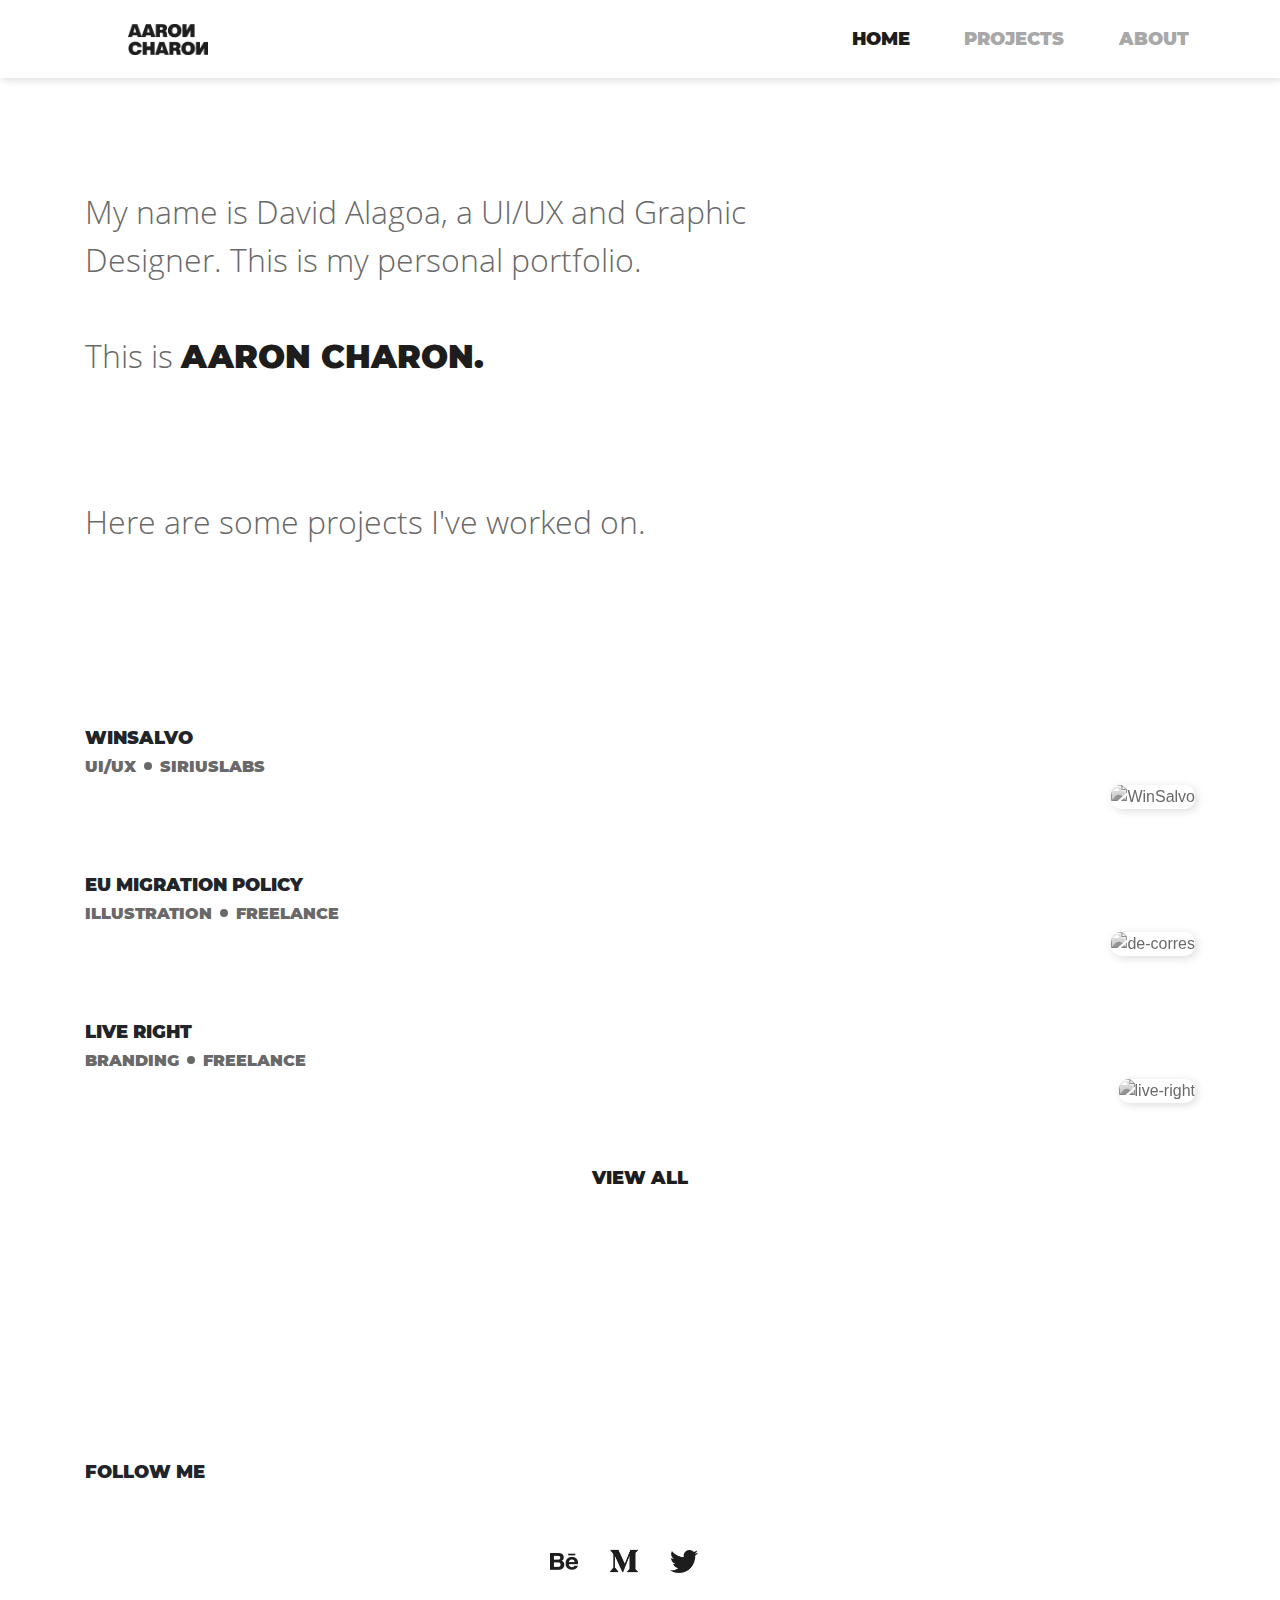
==== index.html @ 4ce849a3 "Update" ====
<!DOCTYPE html>
<html lang="en">

<head>
    <meta charset="UTF-8">
    <meta name="viewport" content="width=device-width, initial-scale=1.0">
    <meta http-equiv="X-UA-Compatible" content="ie=edge">
    <meta name="keywords" content="Portfolio, UI/UX, Branding, Illustration">
    <meta name="description" content="A personal portfolio showing the process of greatness">
    <meta name="author" content="David Alagoa">
    <title>Aaron Charon: A Personal Portfolio</title>

    <!-- Bootstrap CSS File -->
    <link rel="stylesheet" href="/css/bootstrap.min.css">

    <!-- CSS File -->
    <link rel="stylesheet" href="/css/style.css">
    <link rel="stylesheet" href="/css/mobile.css">

    <!-- Font files -->
    <link href="https://fonts.googleapis.com/css?family=Montserrat:900&display=swap" rel="stylesheet">
    <link href="https://fonts.googleapis.com/css?family=Open+Sans:300&display=swap" rel="stylesheet">

    <!-- Fsvicon -->
    <link rel="shortcut icon" href="logos\ac-favicon.png" type="image/x-icon">

    <!-- Back to Top -->
    <link href="//netdna.bootstrapcdn.com/font-awesome/3.2.1/css/font-awesome.css" rel="stylesheet">
</head>

<body>
    <!-- Start Header section -->
    <header class="header-section">
        <div class="main-menu">
            <nav class="navbar navbar-expand-lg navbar-light">
                <a class="navbar-brand" href="/index.html"><img src="/logos/ac-typemark.png" class="aaron-charon-logo" alt="logo"> </a>
                <button class="navbar-toggler" type="button" data-toggle="collapse" data-target="#navbarNav" aria-controls="navbarNav" aria-expanded="false" aria-label="Toggle navigation">
                  <span class="navbar-toggler-icon"></span>
                </button>
                <div class="collapse navbar-collapse" id="navbarNav">
                    <div class="mr-auto"></div>
                    <ul class="navbar-nav">
                        <li class="nav-item active">
                            <a class="nav-link" href="/index.html">Home <span class="sr-only">(current)</span></a>
                        </li>
                        <li class="nav-item">
                            <a class="nav-link" href="/projects.html">Projects</a>
                        </li>
                        <li class="nav-item">
                            <a class="nav-link" href="/about.html">About</a>
                        </li>
                    </ul>
                </div>
            </nav>
        </div>
    </header>
    <!-- End Header section -->

    <!-- Start Main Section -->
    <main class="site-main">

        <!-- Start banner area -->
        <div class="site-banner">
            <div class="container">
                <a href="javascript:" id="back-to-top"><i class="icon-chevron-up"></i></a>
                <div class="row">
                    <div class="col-lg-8 col-md-12 site-title">
                        <h1 class="title-text">My name is David Alagoa, a UI/UX and Graphic Designer. This is my personal portfolio.<br><br>This is <span class="aaron-special">AARON CHARON.</span></h1>
                    </div>

                    <div class="col-lg-8 col-md-12 site-title">
                        <h1 class="title-text">Here are some projects I've worked on.</h1>
                    </div>
                </div>
            </div>
        </div>
        <!-- End banner area -->

        <!-- Start project previews -->

        <div class="container">
            <div class="d-flex flex-column projects-preview">

                <div class="project-section">
                    <div class="d-flex justify-content-start">
                        <h5 class="project-name text-uppercase">WinSalvo</h5>
                    </div>

                    <div class="d-flex flex-row">
                        <h6 class="project-type text-uppercase">ui/ux</h6>
                        <div class="dot-separator"></div>
                        <h6 class="project-category text-uppercase">siriuslabs</h6>
                    </div>

                    <div class="d-flex justify-content-end">
                        <a href="https://medium.com/siriuslabs/ui-ux-case-study-winsalvo-1d89112f8687" target="_blank" class="wrap text-decoration-none">
                            <img src="https://res.cloudinary.com/davidalagoa/image/upload/v1584701151/aaron-charon/winsalvo_bq5gl0.png" class="project-img" alt="WinSalvo">
                        </a>
                    </div>
                </div>

                <div class="project-section">
                    <div class="d-flex justify-content-start">
                        <h5 class="project-name text-uppercase">eu migration policy</h5>
                    </div>

                    <div class="d-flex flex-row">
                        <h6 class="project-type text-uppercase">illustration</h6>
                        <div class="dot-separator"></div>
                        <h6 class="project-category text-uppercase">freelance</h6>
                    </div>

                    <div class="d-flex justify-content-end">
                        <a href="/eu-migration.html" class="wrap text-decoration-none">
                            <img src="https://res.cloudinary.com/davidalagoa/image/upload/v1584701201/aaron-charon/de-corres/de-correspondent-1_s6sy2f.png" class="project-img" alt="de-corres">
                        </a>
                    </div>
                </div>

                <div class="project-section">
                    <div class="d-flex justify-content-start">
                        <h5 class="project-name text-uppercase">live right</h5>
                    </div>

                    <div class="d-flex flex-row">
                        <h6 class="project-type text-uppercase">branding</h6>
                        <div class="dot-separator"></div>
                        <h6 class="project-category text-uppercase">freelance</h6>
                    </div>

                    <div class="d-flex justify-content-end">
                        <a href="/live-right.html" class="wrap text-decoration-none">
                            <img src="https://res.cloudinary.com/davidalagoa/image/upload/v1584701242/aaron-charon/live-right/live-right-intro_wbtwtz.png" class="project-img" alt="live-right">
                        </a>
                    </div>

                    <div class="view-all">
                        <a href="/projects.html" class="link text-uppercase">view all</a>
                    </div>
                </div>
            </div>


        </div>
        <!-- End project previews -->
    </main>
    <!-- End Section -->

    <!-- Start Footer -->
    <footer class=" footer-area">
        <div class="container ">
            <div class="footer-heading title">
                <h5 class="title text-uppercase follow-me">follow me</h5>
            </div>

            <div class="socials text-uppercase">
                <div class="social-icons">
                    <a href="https://www.behance.net/davidalagoa " class="sm-link " target="_blank "><img src="/img/social-media/behance.png " class="sm-icon" alt="behance"></a>
                </div>

                <div class="social-icons">
                    <a href="https://medium.com/@davidalagoa " class="sm-link " target="_blank "><img src="/img/social-media/medium.png " class="sm-icon" alt="medium"></a>
                </div>

                <div class="social-icons">
                    <a href="https://twitter.com/ColorMeNoir " class="sm-link " target="_blank "><img src="/img/social-media/twitter.png " class="sm-icon" alt="twitter"></a>
                </div>
            </div>
        </div>
    </footer>
    <!-- End Footer -->


    <!-- Jquery File -->
    <script src="/js/jquery-3.4.1.js"></script>
    <!-- Bootstrap JS File -->
    <script src="/js/bootstrap.min.js"></script>
    <!-- Main JS File -->
    <script src="js/main.js"></script>
</body>

</html>
---- css/style.css ----
/* Fonts */

@import url(/css/fonts.css);

/* CSS Variables */

@import url(/css/partials/_variables.css);

/* Global */

@import url(/css/partials/global.css);

/* --------------------------------------------------------------------------------------- */


/* Start nav styles*/

.header-section .main-menu .navbar .navbar-brand {
    padding: 0 4rem 0 4rem;
}

.header-section .main-menu .navbar {
    padding: 0 4rem;
    box-shadow: var(--box-shadow);
    background-color: #ffffff;
}

.header-section .main-menu .nav-item .nav-link {
    font-family: var(--montserrat);
    text-transform: uppercase;
    font-size: var(--caption);
    line-height: var(--caption-line-height);
    text-align: center;
    padding: 1.7rem;
    color: var(--color-3);
}

.header-section .main-menu .navbar-nav .active a {
    color: var(--color-1);
}

.header-section .main-menu .navbar-nav a:hover {
    color: var(--color-1);
}

.aaron-charon-logo {
    width: 80px;
    height: auto;
}


/* End nav styles*/


/* ----------------------------------------------------------------------------------------- */


/* Text Styles */

.site-main .site-banner .site-title h1 {
    color: var(--color-2);
    padding-top: 15%;
}

.site-main .site-banner .site-title span {
    color: var(--color-1);
    font-family: var(--montserrat);
    font-weight: bolder;
    font-size: var(--title);
    line-height: var(--title-line-height);
}

.aaron-special {
    color: var(--color-1);
    font-family: var(--montserrat);
    font-weight: bold;
    font-size: var(--body-text);
    line-height: var(--body-line-height);
}

.title {
    font: normal normal normal var(--caption) var(--montserrat);
}

.page-title {
    font: normal normal normal var(--body-text) var(--montserrat);
    color: var(--color-1);
    padding-top: 6.75rem;
}

.page-subtitle {
    font: normal normal normal var(--body-text) var(--montserrat);
    color: var(--color-1);
    padding: 2rem 0 1rem 0;
}

.title-text {
    font: normal normal normal 32px/48px var(--open-sans);
}

.body-text {
    font: normal normal normal 24px/36px var(--open-sans);
    text-align: left;
}

.project-name {
    font: normal normal normal 18px/24px var(--montserrat);
}

.project-type {
    padding-right: 8px;
    color: var(--color-2);
    font: normal normal normal 16px/18px var(--montserrat);
    text-align: left;
}

.process-type {
    color: var(--color-2);
    font: normal normal normal 16px/18px var(--montserrat);
    text-align: center;
    width: 50%;
}


/* Link Styles */

a.link {
    font: normal bold normal var(--caption) var(--montserrat);
    color: var(--color-1);
    text-decoration: none;
    margin-top: 64px;
    cursor: pointer;
}

a.link:hover {
    color: var(--color-3);
    border-bottom: 4px solid var(--color-3);
    text-decoration: none;
    cursor: pointer;
}

.projects-preview {
    padding-top: 108px;
}

.dot-separator {
    background-color: var(--color-2);
    width: 8px;
    height: 8px;
    border-radius: 50%;
    transform: translateY(4px);
}

.project-category {
    padding-left: 8px;
    color: var(--color-2);
    font: normal normal normal 16px/18px var(--montserrat);
}

.skillset-special {
    font: normal normal normal 18px/24px var(--montserrat);
    color: var(--color-1);
}


/* Alignment Styles */

.site-main {
    padding-bottom: 15rem;
}

.project-section {
    margin-top: 64px;
}

.project-img {
    width: 640px;
    height: 320px;
    object-fit: cover;
    border-radius: 10px;
    box-shadow: var(--box-shadow);
    filter: grayscale(100%);
    transition: all .2s ease-in-out;
}

.project-img:hover {
    cursor: pointer;
    filter: grayscale(0);
    transform: scale(1.1);
}

.view-all {
    display: flex;
    flex-direction: row;
    justify-content: center;
    align-items: center;
}

.socials {
    width: 100%;
    display: flex;
    flex-direction: row;
    justify-content: center;
    align-items: center;
}

.social-icons {
    margin: 0 2rem 0 0;
}

img.sm-icon {
    width: 28px;
    height: auto;
}

img.sm-icon:hover {
    filter: opacity(45%);
}

img.icon-style {
    width: 128px;
    height: 128px;
}


/* About Page Styles */

.about-intro-box {
    width: 100%;
    display: flex;
    flex-direction: row;
    justify-content: space-around;
    align-items: center;
    padding-top: 2rem;
}

.process-box {
    display: flex;
    flex-direction: row;
    justify-content: space-around;
    padding: 2rem 0;
}

.process-title-container {
    display: flex;
    flex-direction: column;
    justify-content: flex-start;
    align-items: center;
}

.about-text {
    padding-left: 32px;
}

.about-subtext {
    text-align: left;
    padding: 1rem 0;
}

.process-text {
    width: 60%;
}

.skillset-box {
    display: flex;
    flex-direction: row;
    justify-content: space-between;
    align-items: center;
    padding: 2rem 0;
}

.skillset-icon {
    width: auto;
    height: 64px;
}

.skillset-title-container {
    display: flex;
    flex-direction: column;
    justify-content: center;
    align-items: center;
    width: 25%;
}

a.skillset-special:hover {
    color: var(--color-3);
    border-bottom: 4px solid var(--color-3);
    text-decoration: none;
}

.other-skillset {
    display: flex;
    justify-content: start;
    margin-top: 5rem;
    margin-left: 5rem;
}

img.profile-img {
    border-radius: 8px;
    box-shadow: var(--box-shadow);
}

.footer-area {
    width: 100%;
    height: auto;
    padding: 2rem 0 2rem 0;
}

.footer-heading {
    display: flex;
    justify-content: start;
}

.follow-me {
    margin-bottom: 4rem;
}


/* Individual Project Styles */

.ind-project-container {
    display: flex;
    flex-direction: column;
    justify-content: center;
    align-items: center;
}

.img-box {
    justify-content: center;
    align-items: center;
}

img.img-showcase {
    width: 640px;
    height: auto;
    box-shadow: var(--box-shadow);
    border-radius: 8px;
}

.img-caption {
    font: normal normal normal var(--caption) var(--montserrat);
    color: var(--color-2);
    text-align: center;
    padding: 2rem 0 6rem 0
}

#back-to-top {
    position: fixed;
    bottom: 20px;
    right: 20px;
    background: transparent;
    padding: 4rem;
    display: block;
    text-decoration: none;
    display: none;
    -webkit-transition: all 0.3s linear;
    -moz-transition: all 0.3s ease;
    -ms-transition: all 0.3s ease;
    -o-transition: all 0.3s ease;
    transition: all 0.3s ease;
}

#back-to-top i {
    color: var(--color-1);
    margin: 0;
    position: relative;
    left: 16px;
    top: 13px;
    font-size: 32px;
    -webkit-transition: all 0.3s ease;
    -moz-transition: all 0.3s ease;
    -ms-transition: all 0.3s ease;
    -o-transition: all 0.3s ease;
    transition: all 0.3s ease;
}

#back-to-top:hover {
    background: transparent;
}

#back-to-top:hover i {
    color: var(--color-3);
    top: 5px;
}
---- css/mobile.css ----
/* Small Devices, Tablets */

@media only screen and (max-width: 768px) {
    .header-section .main-menu .navbar,
    .header-section .main-menu .navbar .navbar-brand,
    .site-main .site-banner {
        padding: 4%;
        margin: 0;
    }
    .project-section {
        padding: 2rem 4%;
        margin: 0;
    }
    .site-main .site-banner .site-title h1 {
        font: normal normal normal var(--mobile-title)/var(--mobile-title-line-height) var(--open-sans);
    }
    .site-main .site-banner .site-title span {
        color: var(--color-1);
        font-family: var(--montserrat);
        font-weight: bolder;
        font-size: var(--mobile-title);
        line-height: var(--mobile-title-line-height);
    }
    .page-title {
        font: normal normal normal var(--mobile-title)/var(--mobile-title-line-height) var(--montserrat);
        color: var(--color-1);
        padding-top: 4rem;
    }
    .about-subtext {
        text-align: center;
        padding: 1rem 0;
    }
    .title-text {
        font: normal normal normal var(--mobile-title)/var(--mobile-title-line-height) var(--open-sans);
    }
    .aaron-special {
        font-size: var(--mobile-body-text);
        line-height: var(--mobile-body-line-height);
    }
    .footer-area {
        padding: 4rem 4%;
        margin: 0;
    }
    .footer-heading {
        display: flex;
        justify-content: center;
    }
    .socials {
        width: 100%;
        display: flex;
        flex-direction: row;
        justify-content: center;
        align-items: center;
    }
    .social-icons {
        margin: 0 2rem;
    }
    .follow-me {
        margin-bottom: 2rem;
    }
    .project-name {
        font: normal normal normal 16px var(--montserrat);
    }
    .project-type {
        font: normal normal normal 16px/18px var(--montserrat);
    }
    .project-img {
        width: 100%;
        height: auto;
        border-radius: 10px;
        box-shadow: var(--box-shadow);
        filter: none;
        display: flex;
        justify-content: center;
        align-items: center;
    }
    img.img-showcase {
        width: 320px;
        height: auto;
    }
    .img-caption {
        font: normal normal normal var(--mobile-caption) var(--montserrat);
        color: var(--color-2);
        text-align: center;
        padding: 2rem 0;
    }
    a.link {
        font: normal bold normal var(--mobile-body-text)/var(--mobile-body-line-height) var(--montserrat);
        color: var(--color-1);
        text-decoration: none;
        margin-top: 64px;
        cursor: pointer;
    }
    img.profile-img {
        width: 320px;
        height: auto;
    }
    .about-container {
        display: flex;
        flex-direction: column;
        justify-content: center;
        align-items: center;
    }
    .about-intro-box {
        width: 100%;
        display: flex;
        flex-direction: column;
        justify-content: center;
        align-items: center;
        padding-top: 2rem;
    }
    .about-text {
        margin-top: 2rem;
        padding: 4%;
    }
    .process-box {
        display: flex;
        flex-direction: column;
        justify-content: center;
        padding: 4%;
    }
    .process-text {
        width: 100%;
    }
    .body-text {
        font: normal normal normal 24px/36px var(--open-sans);
        text-align: center;
    }
    .skillset-box {
        display: flex;
        flex-direction: row;
        justify-content: center;
        align-items: center;
        padding: 4%;
    }
    .skillset-title-container {
        display: flex;
        flex-direction: column;
        justify-content: center;
        align-items: center;
        width: 80%;
        padding-bottom: 3rem;
    }
    .process-type {
        color: var(--color-2);
        font: normal normal normal 16px/18px var(--montserrat);
        text-align: center;
        width: 100%;
    }
    .other-skillset {
        display: flex;
        justify-content: center;
        width: 100%;
        margin: 4%;
    }
    #back-to-top {
        position: fixed;
        bottom: 8px;
        right: 8px;
        background: transparent;
        padding: 2rem;
    }
}


/* ------------------------------------------------------------------------------------------- */


/* Extra Small Devices, Phones */

@media only screen and (max-width: 480px) {
    .header-section .main-menu .navbar,
    .header-section .main-menu .navbar .navbar-brand,
    .site-main .site-banner {
        padding: 4%;
        margin: 0;
    }
    .project-section {
        padding: 2rem 4%;
        margin: 0;
    }
    .site-main .site-banner .site-title h1 {
        font: normal normal normal var(--mobile-title)/var(--mobile-title-line-height) var(--open-sans);
    }
    .site-main .site-banner .site-title span {
        color: var(--color-1);
        font-family: var(--montserrat);
        font-weight: bolder;
        font-size: var(--mobile-title);
        line-height: var(--mobile-title-line-height);
    }
    .page-title {
        font: normal normal normal var(--mobile-title)/var(--mobile-title-line-height) var(--montserrat);
        color: var(--color-1);
        padding-top: 4rem;
    }
    .about-subtext {
        text-align: center;
        padding: 1rem 0;
    }
    .title-text {
        font: normal normal normal var(--mobile-title)/var(--mobile-title-line-height) var(--open-sans);
    }
    .aaron-special {
        font-size: var(--mobile-body-text);
        line-height: var(--mobile-body-line-height);
    }
    .footer-area {
        padding: 4rem 4%;
        margin: 0;
    }
    .footer-heading {
        display: flex;
        justify-content: center;
    }
    .socials {
        width: 100%;
        display: flex;
        flex-direction: row;
        justify-content: center;
        align-items: center;
    }
    .social-icons {
        margin: 0 2rem;
    }
    .follow-me {
        margin-bottom: 2rem;
    }
    .project-name {
        font: normal normal normal 16px var(--montserrat);
    }
    .project-type {
        font: normal normal normal 16px/18px var(--montserrat);
    }
    .project-img {
        width: 100%;
        height: auto;
        border-radius: 10px;
        box-shadow: var(--box-shadow);
        filter: none;
        display: flex;
        justify-content: center;
        align-items: center;
    }
    img.img-showcase {
        width: 320px;
        height: auto;
    }
    .img-caption {
        font: normal normal normal var(--mobile-caption) var(--montserrat);
        color: var(--color-2);
        text-align: center;
        padding: 2rem 0;
    }
    a.link {
        font: normal bold normal var(--mobile-body-text)/var(--mobile-body-line-height) var(--montserrat);
        color: var(--color-1);
        text-decoration: none;
        margin-top: 64px;
        cursor: pointer;
    }
    img.profile-img {
        width: 320px;
        height: auto;
    }
    .about-container {
        display: flex;
        flex-direction: column;
        justify-content: center;
        align-items: center;
    }
    .about-intro-box {
        width: 100%;
        display: flex;
        flex-direction: column;
        justify-content: center;
        align-items: center;
        padding-top: 2rem;
    }
    .about-text {
        margin-top: 2rem;
        padding: 4%;
    }
    .process-box {
        display: flex;
        flex-direction: column;
        justify-content: center;
        padding: 4%;
    }
    .process-text {
        width: 100%;
    }
    .body-text {
        font: normal normal normal 24px/36px var(--open-sans);
        text-align: center;
    }
    .skillset-box {
        display: flex;
        flex-direction: column;
        justify-content: center;
        align-items: center;
        padding: 4%;
    }
    .skillset-title-container {
        display: flex;
        flex-direction: column;
        justify-content: center;
        align-items: center;
        width: 80%;
        padding-bottom: 3rem;
    }
    .process-type {
        color: var(--color-2);
        font: normal normal normal 16px/18px var(--montserrat);
        text-align: center;
        width: 100%;
    }
    .other-skillset {
        display: flex;
        justify-content: center;
        width: 100%;
        margin: 4%;
    }
    #back-to-top {
        position: fixed;
        bottom: 8px;
        right: 8px;
        background: transparent;
        padding: 2rem;
    }
}
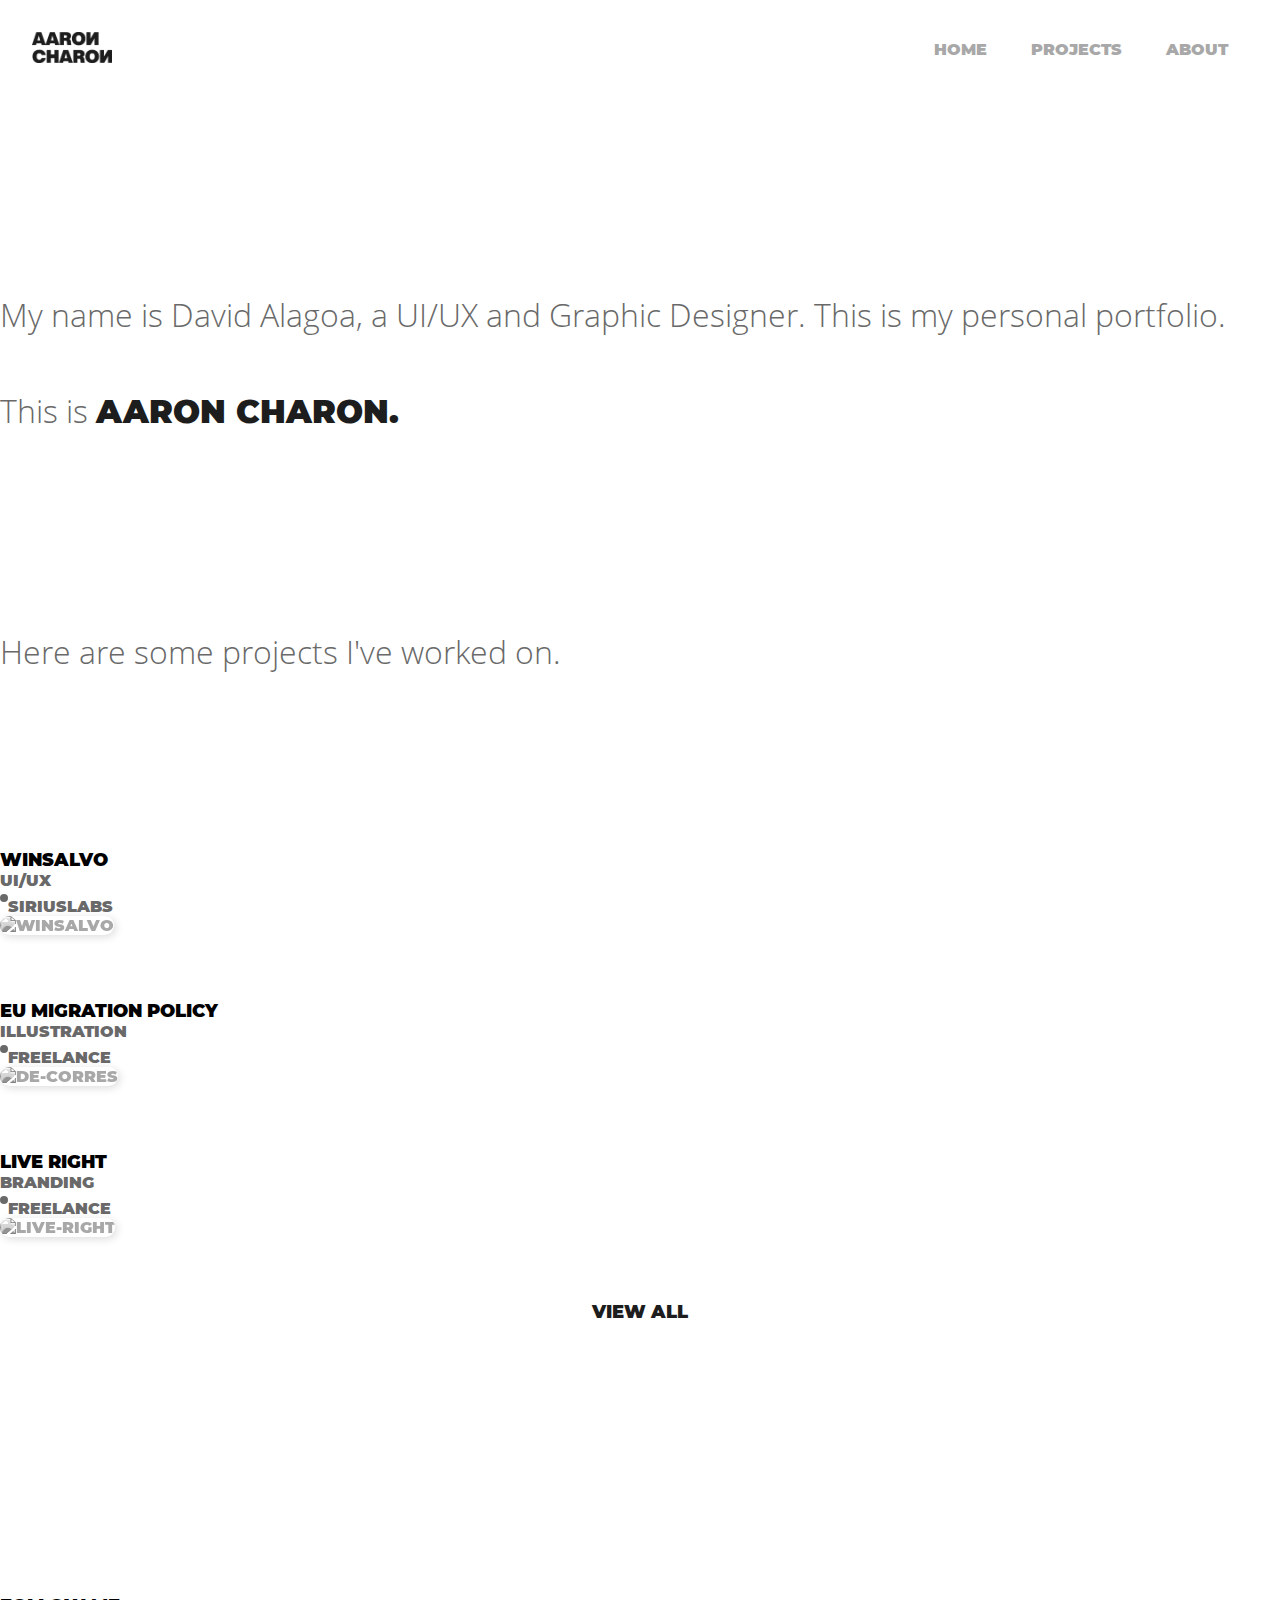
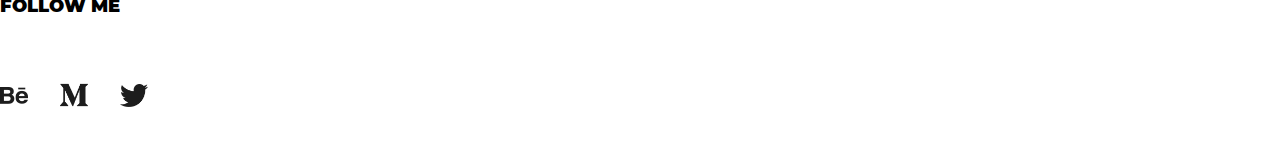
==== commit 931d69bf: "Redo navbar" ====
--- a/index.html
+++ b/index.html
@@ -2,74 +2,72 @@
 <html lang="en">
 
 <head>
-    <meta charset="UTF-8">
-    <meta name="viewport" content="width=device-width, initial-scale=1.0">
-    <meta http-equiv="X-UA-Compatible" content="ie=edge">
-    <meta name="keywords" content="Portfolio, UI/UX, Branding, Illustration">
-    <meta name="description" content="A personal portfolio showing the process of greatness">
-    <meta name="author" content="David Alagoa">
+    <meta charset="UTF-8" />
+    <meta name="viewport" content="width=device-width, initial-scale=1.0" />
+    <meta http-equiv="X-UA-Compatible" content="ie=edge" />
+    <meta name="keywords" content="Portfolio, UI/UX, Branding, Illustration" />
+    <meta name="description" content="A personal portfolio showing the process of greatness" />
+    <meta name="author" content="David Alagoa" />
     <title>Aaron Charon: A Personal Portfolio</title>
 
     <!-- Bootstrap CSS File -->
-    <link rel="stylesheet" href="/css/bootstrap.min.css">
+    <!-- <link rel="stylesheet" href="/css/bootstrap.min.css"> -->
 
     <!-- CSS File -->
-    <link rel="stylesheet" href="/css/style.css">
-    <link rel="stylesheet" href="/css/mobile.css">
+    <link rel="stylesheet" href="/css/style.css" />
+    <link rel="stylesheet" href="/css/mobile.css" />
+    <link rel="stylesheet" href="/css/fonts.css" />
 
     <!-- Font files -->
-    <link href="https://fonts.googleapis.com/css?family=Montserrat:900&display=swap" rel="stylesheet">
-    <link href="https://fonts.googleapis.com/css?family=Open+Sans:300&display=swap" rel="stylesheet">
+    <link href="https://fonts.googleapis.com/css?family=Montserrat:900&display=swap" rel="stylesheet" />
+    <link href="https://fonts.googleapis.com/css?family=Open+Sans:300&display=swap" rel="stylesheet" />
 
-    <!-- Fsvicon -->
-    <link rel="shortcut icon" href="logos\ac-favicon.png" type="image/x-icon">
+    <!-- Favicon -->
+    <link rel="shortcut icon" href="logos\ac-favicon.png" type="image/x-icon" />
 
     <!-- Back to Top -->
-    <link href="//netdna.bootstrapcdn.com/font-awesome/3.2.1/css/font-awesome.css" rel="stylesheet">
+    <link href="//netdna.bootstrapcdn.com/font-awesome/3.2.1/css/font-awesome.css" rel="stylesheet" />
 </head>
 
 <body>
     <!-- Start Header section -->
-    <header class="header-section">
-        <div class="main-menu">
-            <nav class="navbar navbar-expand-lg navbar-light">
-                <a class="navbar-brand" href="/index.html"><img src="/logos/ac-typemark.png" class="aaron-charon-logo" alt="logo"> </a>
-                <button class="navbar-toggler" type="button" data-toggle="collapse" data-target="#navbarNav" aria-controls="navbarNav" aria-expanded="false" aria-label="Toggle navigation">
-                  <span class="navbar-toggler-icon"></span>
-                </button>
-                <div class="collapse navbar-collapse" id="navbarNav">
-                    <div class="mr-auto"></div>
-                    <ul class="navbar-nav">
-                        <li class="nav-item active">
-                            <a class="nav-link" href="/index.html">Home <span class="sr-only">(current)</span></a>
-                        </li>
-                        <li class="nav-item">
-                            <a class="nav-link" href="/projects.html">Projects</a>
-                        </li>
-                        <li class="nav-item">
-                            <a class="nav-link" href="/about.html">About</a>
-                        </li>
-                    </ul>
-                </div>
-            </nav>
+    <header>
+        <a class="navbar-brand" href="/index.html"><img src="/logos/ac-typemark.png" class="aaron-charon-logo" alt="logo" />
+        </a>
+        <nav class="navbar">
+            <ul class="nav-link">
+                <li class="active">
+                    <a href="/index.html">Home</a>
+                </li>
+                <li>
+                    <a href="/projects.html">Projects</a>
+                </li>
+                <li>
+                    <a href="/about.html ">About</a>
+                </li>
+            </ul>
+        </nav>
         </div>
     </header>
     <!-- End Header section -->
 
     <!-- Start Main Section -->
-    <main class="site-main">
-
+    <main class="site-main ">
         <!-- Start banner area -->
-        <div class="site-banner">
-            <div class="container">
-                <a href="javascript:" id="back-to-top"><i class="icon-chevron-up"></i></a>
-                <div class="row">
-                    <div class="col-lg-8 col-md-12 site-title">
-                        <h1 class="title-text">My name is David Alagoa, a UI/UX and Graphic Designer. This is my personal portfolio.<br><br>This is <span class="aaron-special">AARON CHARON.</span></h1>
+        <div class="site-banner ">
+            <div class="container ">
+                <a href="javascript: " id="back-to-top "><i class="icon-chevron-up "></i
+          ></a>
+                <div class="row ">
+                    <div class="col-lg-8 col-md-12 site-title ">
+                        <h1 class="title-text ">
+                            My name is David Alagoa, a UI/UX and Graphic Designer. This is my personal portfolio.<br /><br />This is
+                            <span class="aaron-special ">AARON CHARON.</span>
+                        </h1>
                     </div>
 
-                    <div class="col-lg-8 col-md-12 site-title">
-                        <h1 class="title-text">Here are some projects I've worked on.</h1>
+                    <div class="col-lg-8 col-md-12 site-title ">
+                        <h1 class="title-text ">Here are some projects I've worked on.</h1>
                     </div>
                 </div>
             </div>
@@ -78,105 +76,101 @@
 
         <!-- Start project previews -->
 
-        <div class="container">
-            <div class="d-flex flex-column projects-preview">
-
-                <div class="project-section">
-                    <div class="d-flex justify-content-start">
-                        <h5 class="project-name text-uppercase">WinSalvo</h5>
+        <div class="container ">
+            <div class="d-flex flex-column projects-preview ">
+                <div class="project-section ">
+                    <div class="d-flex justify-content-start ">
+                        <h5 class="project-name text-uppercase ">WinSalvo</h5>
                     </div>
 
-                    <div class="d-flex flex-row">
-                        <h6 class="project-type text-uppercase">ui/ux</h6>
-                        <div class="dot-separator"></div>
-                        <h6 class="project-category text-uppercase">siriuslabs</h6>
+                    <div class="d-flex flex-row ">
+                        <h6 class="project-type text-uppercase ">ui/ux</h6>
+                        <div class="dot-separator "></div>
+                        <h6 class="project-category text-uppercase ">siriuslabs</h6>
                     </div>
 
-                    <div class="d-flex justify-content-end">
-                        <a href="https://medium.com/siriuslabs/ui-ux-case-study-winsalvo-1d89112f8687" target="_blank" class="wrap text-decoration-none">
-                            <img src="https://res.cloudinary.com/davidalagoa/image/upload/v1584701151/aaron-charon/winsalvo_bq5gl0.png" class="project-img" alt="WinSalvo">
+                    <div class="d-flex justify-content-end ">
+                        <a href="https://medium.com/siriuslabs/ui-ux-case-study-winsalvo-1d89112f8687 " target="_blank " class="wrap text-decoration-none ">
+                            <img src="https://res.cloudinary.com/davidalagoa/image/upload/v1584701151/aaron-charon/winsalvo_bq5gl0.png " class="project-img " alt="WinSalvo " />
                         </a>
                     </div>
                 </div>
 
-                <div class="project-section">
-                    <div class="d-flex justify-content-start">
-                        <h5 class="project-name text-uppercase">eu migration policy</h5>
+                <div class="project-section ">
+                    <div class="d-flex justify-content-start ">
+                        <h5 class="project-name text-uppercase ">eu migration policy</h5>
                     </div>
 
-                    <div class="d-flex flex-row">
-                        <h6 class="project-type text-uppercase">illustration</h6>
-                        <div class="dot-separator"></div>
-                        <h6 class="project-category text-uppercase">freelance</h6>
+                    <div class="d-flex flex-row ">
+                        <h6 class="project-type text-uppercase ">illustration</h6>
+                        <div class="dot-separator "></div>
+                        <h6 class="project-category text-uppercase ">freelance</h6>
                     </div>
 
-                    <div class="d-flex justify-content-end">
-                        <a href="/eu-migration.html" class="wrap text-decoration-none">
-                            <img src="https://res.cloudinary.com/davidalagoa/image/upload/v1584701201/aaron-charon/de-corres/de-correspondent-1_s6sy2f.png" class="project-img" alt="de-corres">
+                    <div class="d-flex justify-content-end ">
+                        <a href="/eu-migration.html " class="wrap text-decoration-none ">
+                            <img src="https://res.cloudinary.com/davidalagoa/image/upload/v1584701201/aaron-charon/de-corres/de-correspondent-1_s6sy2f.png " class="project-img " alt="de-corres " />
                         </a>
                     </div>
                 </div>
 
-                <div class="project-section">
-                    <div class="d-flex justify-content-start">
-                        <h5 class="project-name text-uppercase">live right</h5>
+                <div class="project-section ">
+                    <div class="d-flex justify-content-start ">
+                        <h5 class="project-name text-uppercase ">live right</h5>
                     </div>
 
-                    <div class="d-flex flex-row">
-                        <h6 class="project-type text-uppercase">branding</h6>
-                        <div class="dot-separator"></div>
-                        <h6 class="project-category text-uppercase">freelance</h6>
+                    <div class="d-flex flex-row ">
+                        <h6 class="project-type text-uppercase ">branding</h6>
+                        <div class="dot-separator "></div>
+                        <h6 class="project-category text-uppercase ">freelance</h6>
                     </div>
 
-                    <div class="d-flex justify-content-end">
-                        <a href="/live-right.html" class="wrap text-decoration-none">
-                            <img src="https://res.cloudinary.com/davidalagoa/image/upload/v1584701242/aaron-charon/live-right/live-right-intro_wbtwtz.png" class="project-img" alt="live-right">
+                    <div class="d-flex justify-content-end ">
+                        <a href="/live-right.html " class="wrap text-decoration-none ">
+                            <img src="https://res.cloudinary.com/davidalagoa/image/upload/v1584701242/aaron-charon/live-right/live-right-intro_wbtwtz.png " class="project-img " alt="live-right " />
                         </a>
                     </div>
 
-                    <div class="view-all">
-                        <a href="/projects.html" class="link text-uppercase">view all</a>
+                    <div class="view-all ">
+                        <a href="/projects.html " class="link text-uppercase ">view all</a>
                     </div>
                 </div>
             </div>
-
-
         </div>
         <!-- End project previews -->
     </main>
     <!-- End Section -->
 
     <!-- Start Footer -->
-    <footer class=" footer-area">
+    <footer class="footer-area ">
         <div class="container ">
-            <div class="footer-heading title">
-                <h5 class="title text-uppercase follow-me">follow me</h5>
+            <div class="footer-heading title ">
+                <h5 class="title text-uppercase follow-me ">follow me</h5>
             </div>
 
-            <div class="socials text-uppercase">
-                <div class="social-icons">
-                    <a href="https://www.behance.net/davidalagoa " class="sm-link " target="_blank "><img src="/img/social-media/behance.png " class="sm-icon" alt="behance"></a>
+            <div class="socials text-uppercase ">
+                <div class="social-icons ">
+                    <a href="https://www.behance.net/davidalagoa " class="sm-link " target="_blank "><img src="/img/social-media/behance.png " class="sm-icon " alt="behance " /></a>
                 </div>
 
-                <div class="social-icons">
-                    <a href="https://medium.com/@davidalagoa " class="sm-link " target="_blank "><img src="/img/social-media/medium.png " class="sm-icon" alt="medium"></a>
+                <div class="social-icons ">
+                    <a href="https://medium.com/@davidalagoa " class="sm-link " target="_blank "><img src="/img/social-media/medium.png " class="sm-icon " alt="medium " /></a>
                 </div>
 
-                <div class="social-icons">
-                    <a href="https://twitter.com/ColorMeNoir " class="sm-link " target="_blank "><img src="/img/social-media/twitter.png " class="sm-icon" alt="twitter"></a>
+                <div class="social-icons ">
+                    <a href="https://twitter.com/MrAaronCharon " class="sm-link " target="_blank "><img src="/img/social-media/twitter.png " class="sm-icon " alt="twitter " /></a>
                 </div>
             </div>
         </div>
     </footer>
     <!-- End Footer -->
 
-
     <!-- Jquery File -->
-    <script src="/js/jquery-3.4.1.js"></script>
+    <!-- <script src="/js/jquery-3.4.1.js "></script> -->
     <!-- Bootstrap JS File -->
-    <script src="/js/bootstrap.min.js"></script>
+    <!-- <script src="/js/bootstrap.min.js "></script> -->
     <!-- Main JS File -->
-    <script src="js/main.js"></script>
+    <script src="js/main.js "></script>
 </body>
 
 </html>--- a/css/style.css
+++ b/css/style.css
@@ -12,27 +12,72 @@
 
 /* --------------------------------------------------------------------------------------- */
 
+* {
+    box-sizing: border-box;
+    margin: 0;
+    padding: 0;
+    background-color: #ffffff;
+}
+
 
 /* Start nav styles*/
 
-.header-section .main-menu .navbar .navbar-brand {
-    padding: 0 4rem 0 4rem;
-}
-
-.header-section .main-menu .navbar {
-    padding: 0 4rem;
+li,
+a {
+    font-family: var(--montserrat);
+    text-transform: uppercase;
+    color: var(--color-3);
+    text-decoration: none;
+}
+
+header {
+    display: flex;
+    justify-content: space-between;
+    align-items: center;
+    padding: 32px;
+}
+
+.aaron-charon-logo {
+    width: 80px;
+    height: auto;
+    cursor: pointer;
+}
+
+.nav-link {
+    list-style: none;
+}
+
+.nav-link li {
+    display: inline-block;
+    padding: 0px 20px;
+}
+
+.nav-link li a:hover {
+    transition: all 0.25s ease;
+    color: var(--color-1);
+}
+
+
+/* .navbar-container {
+    display: flex;
+    padding: 0 64px;
     box-shadow: var(--box-shadow);
     background-color: #ffffff;
 }
 
-.header-section .main-menu .nav-item .nav-link {
+.navbar-container {
+    display: flex;
+    flex-direction: row;
+    justify-content: space-between;
+    align-items: center;
+}
+
+.nav-link {
     font-family: var(--montserrat);
     text-transform: uppercase;
     font-size: var(--caption);
     line-height: var(--caption-line-height);
     text-align: center;
-    padding: 1.7rem;
-    color: var(--color-3);
 }
 
 .header-section .main-menu .navbar-nav .active a {
@@ -41,12 +86,7 @@
 
 .header-section .main-menu .navbar-nav a:hover {
     color: var(--color-1);
-}
-
-.aaron-charon-logo {
-    width: 80px;
-    height: auto;
-}
+} */
 
 
 /* End nav styles*/
@@ -180,7 +220,7 @@
     border-radius: 10px;
     box-shadow: var(--box-shadow);
     filter: grayscale(100%);
-    transition: all .2s ease-in-out;
+    transition: all 0.2s ease-in-out;
 }
 
 .project-img:hover {
@@ -200,7 +240,7 @@
     width: 100%;
     display: flex;
     flex-direction: row;
-    justify-content: center;
+    justify-content: start;
     align-items: center;
 }
 
@@ -341,7 +381,7 @@
     font: normal normal normal var(--caption) var(--montserrat);
     color: var(--color-2);
     text-align: center;
-    padding: 2rem 0 6rem 0
+    padding: 2rem 0 6rem 0;
 }
 
 #back-to-top {
--- a/css/fonts.css
+++ b/css/fonts.css
@@ -0,0 +1,9 @@
+@font-face {
+    font-family: "Montserrat Black";
+    src: url('/fonts/Montserrat/Montserrat-Black.ttf');
+}
+
+@font-face {
+    font-family: 'Open Sans Light';
+    src: url('/fonts/Open_Sans/OpenSans-Light.ttf');
+}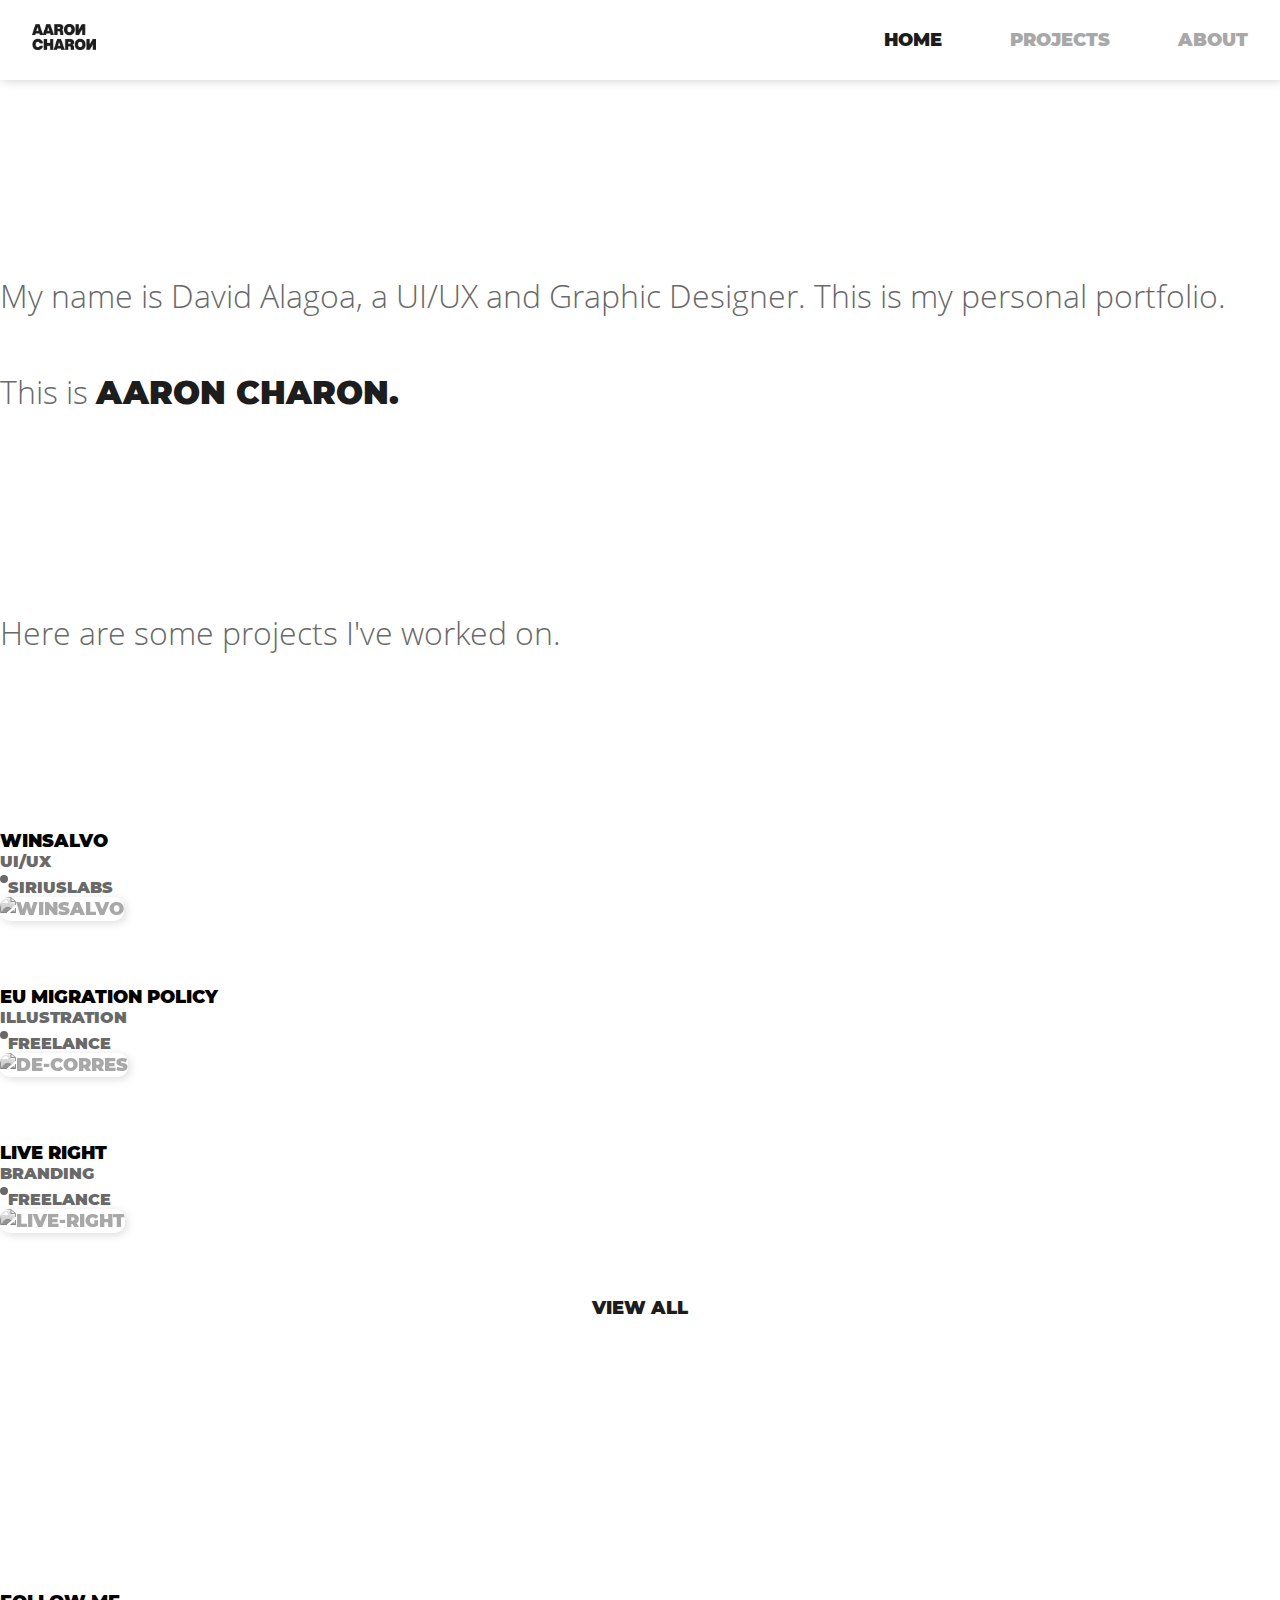
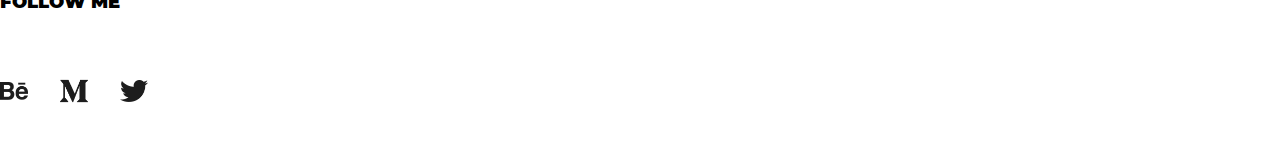
==== commit a395f423: "Update navbar" ====
--- a/index.html
+++ b/index.html
@@ -32,42 +32,43 @@
 <body>
     <!-- Start Header section -->
     <header>
-        <a class="navbar-brand" href="/index.html"><img src="/logos/ac-typemark.png" class="aaron-charon-logo" alt="logo" />
-        </a>
-        <nav class="navbar">
-            <ul class="nav-link">
-                <li class="active">
-                    <a href="/index.html">Home</a>
-                </li>
-                <li>
-                    <a href="/projects.html">Projects</a>
-                </li>
-                <li>
-                    <a href="/about.html ">About</a>
-                </li>
-            </ul>
-        </nav>
+        <div class="nav-container">
+            <a class="navbar-brand" href="/index.html"><img src="/logos/ac-typemark.png" class="aaron-charon-logo" alt="logo" />
+            </a>
+            <nav class="navbar">
+                <ul class="nav-link">
+                    <li>
+                        <a href="/index.html" class="active">Home</a>
+                    </li>
+                    <li>
+                        <a href="/projects.html">Projects</a>
+                    </li>
+                    <li>
+                        <a href="/about.html ">About</a>
+                    </li>
+                </ul>
+            </nav>
         </div>
     </header>
     <!-- End Header section -->
 
     <!-- Start Main Section -->
-    <main class="site-main ">
+    <main class="site-main">
         <!-- Start banner area -->
-        <div class="site-banner ">
-            <div class="container ">
-                <a href="javascript: " id="back-to-top "><i class="icon-chevron-up "></i
+        <div class="site-banner">
+            <div class="container">
+                <a href="javascript: " id="back-to-top "><i class="icon-chevron-up"></i
           ></a>
-                <div class="row ">
-                    <div class="col-lg-8 col-md-12 site-title ">
-                        <h1 class="title-text ">
+                <div class="row">
+                    <div class="col-lg-8 col-md-12 site-title">
+                        <h1 class="title-text">
                             My name is David Alagoa, a UI/UX and Graphic Designer. This is my personal portfolio.<br /><br />This is
-                            <span class="aaron-special ">AARON CHARON.</span>
+                            <span class="aaron-special">AARON CHARON.</span>
                         </h1>
                     </div>
 
-                    <div class="col-lg-8 col-md-12 site-title ">
-                        <h1 class="title-text ">Here are some projects I've worked on.</h1>
+                    <div class="col-lg-8 col-md-12 site-title">
+                        <h1 class="title-text">Here are some projects I've worked on.</h1>
                     </div>
                 </div>
             </div>
@@ -76,63 +77,63 @@
 
         <!-- Start project previews -->
 
-        <div class="container ">
-            <div class="d-flex flex-column projects-preview ">
-                <div class="project-section ">
-                    <div class="d-flex justify-content-start ">
-                        <h5 class="project-name text-uppercase ">WinSalvo</h5>
+        <div class="container">
+            <div class="d-flex flex-column projects-preview">
+                <div class="project-section">
+                    <div class="d-flex justify-content-start">
+                        <h5 class="project-name text-uppercase">WinSalvo</h5>
                     </div>
 
-                    <div class="d-flex flex-row ">
-                        <h6 class="project-type text-uppercase ">ui/ux</h6>
-                        <div class="dot-separator "></div>
-                        <h6 class="project-category text-uppercase ">siriuslabs</h6>
+                    <div class="d-flex flex-row">
+                        <h6 class="project-type text-uppercase">ui/ux</h6>
+                        <div class="dot-separator"></div>
+                        <h6 class="project-category text-uppercase">siriuslabs</h6>
                     </div>
 
-                    <div class="d-flex justify-content-end ">
-                        <a href="https://medium.com/siriuslabs/ui-ux-case-study-winsalvo-1d89112f8687 " target="_blank " class="wrap text-decoration-none ">
-                            <img src="https://res.cloudinary.com/davidalagoa/image/upload/v1584701151/aaron-charon/winsalvo_bq5gl0.png " class="project-img " alt="WinSalvo " />
+                    <div class="d-flex justify-content-end">
+                        <a href="https://medium.com/siriuslabs/ui-ux-case-study-winsalvo-1d89112f8687 " target="_blank " class="wrap text-decoration-none">
+                            <img src="https://res.cloudinary.com/davidalagoa/image/upload/v1584701151/aaron-charon/winsalvo_bq5gl0.png " class="project-img" alt="WinSalvo " />
                         </a>
                     </div>
                 </div>
 
-                <div class="project-section ">
-                    <div class="d-flex justify-content-start ">
-                        <h5 class="project-name text-uppercase ">eu migration policy</h5>
+                <div class="project-section">
+                    <div class="d-flex justify-content-start">
+                        <h5 class="project-name text-uppercase">eu migration policy</h5>
                     </div>
 
-                    <div class="d-flex flex-row ">
-                        <h6 class="project-type text-uppercase ">illustration</h6>
-                        <div class="dot-separator "></div>
-                        <h6 class="project-category text-uppercase ">freelance</h6>
+                    <div class="d-flex flex-row">
+                        <h6 class="project-type text-uppercase">illustration</h6>
+                        <div class="dot-separator"></div>
+                        <h6 class="project-category text-uppercase">freelance</h6>
                     </div>
 
-                    <div class="d-flex justify-content-end ">
-                        <a href="/eu-migration.html " class="wrap text-decoration-none ">
-                            <img src="https://res.cloudinary.com/davidalagoa/image/upload/v1584701201/aaron-charon/de-corres/de-correspondent-1_s6sy2f.png " class="project-img " alt="de-corres " />
+                    <div class="d-flex justify-content-end">
+                        <a href="/eu-migration.html " class="wrap text-decoration-none">
+                            <img src="https://res.cloudinary.com/davidalagoa/image/upload/v1584701201/aaron-charon/de-corres/de-correspondent-1_s6sy2f.png " class="project-img" alt="de-corres " />
                         </a>
                     </div>
                 </div>
 
-                <div class="project-section ">
-                    <div class="d-flex justify-content-start ">
-                        <h5 class="project-name text-uppercase ">live right</h5>
+                <div class="project-section">
+                    <div class="d-flex justify-content-start">
+                        <h5 class="project-name text-uppercase">live right</h5>
                     </div>
 
-                    <div class="d-flex flex-row ">
-                        <h6 class="project-type text-uppercase ">branding</h6>
-                        <div class="dot-separator "></div>
-                        <h6 class="project-category text-uppercase ">freelance</h6>
+                    <div class="d-flex flex-row">
+                        <h6 class="project-type text-uppercase">branding</h6>
+                        <div class="dot-separator"></div>
+                        <h6 class="project-category text-uppercase">freelance</h6>
                     </div>
 
-                    <div class="d-flex justify-content-end ">
-                        <a href="/live-right.html " class="wrap text-decoration-none ">
-                            <img src="https://res.cloudinary.com/davidalagoa/image/upload/v1584701242/aaron-charon/live-right/live-right-intro_wbtwtz.png " class="project-img " alt="live-right " />
+                    <div class="d-flex justify-content-end">
+                        <a href="/live-right.html " class="wrap text-decoration-none">
+                            <img src="https://res.cloudinary.com/davidalagoa/image/upload/v1584701242/aaron-charon/live-right/live-right-intro_wbtwtz.png " class="project-img" alt="live-right " />
                         </a>
                     </div>
 
-                    <div class="view-all ">
-                        <a href="/projects.html " class="link text-uppercase ">view all</a>
+                    <div class="view-all">
+                        <a href="/projects.html " class="link text-uppercase">view all</a>
                     </div>
                 </div>
             </div>
@@ -142,23 +143,23 @@
     <!-- End Section -->
 
     <!-- Start Footer -->
-    <footer class="footer-area ">
-        <div class="container ">
-            <div class="footer-heading title ">
-                <h5 class="title text-uppercase follow-me ">follow me</h5>
+    <footer class="footer-area">
+        <div class="container">
+            <div class="footer-heading title">
+                <h5 class="title text-uppercase follow-me">follow me</h5>
             </div>
 
-            <div class="socials text-uppercase ">
-                <div class="social-icons ">
-                    <a href="https://www.behance.net/davidalagoa " class="sm-link " target="_blank "><img src="/img/social-media/behance.png " class="sm-icon " alt="behance " /></a>
+            <div class="socials text-uppercase">
+                <div class="social-icons">
+                    <a href="https://www.behance.net/davidalagoa " class="sm-link" target="_blank "><img src="/img/social-media/behance.png " class="sm-icon" alt="behance " /></a>
                 </div>
 
-                <div class="social-icons ">
-                    <a href="https://medium.com/@davidalagoa " class="sm-link " target="_blank "><img src="/img/social-media/medium.png " class="sm-icon " alt="medium " /></a>
+                <div class="social-icons">
+                    <a href="https://medium.com/@davidalagoa " class="sm-link" target="_blank "><img src="/img/social-media/medium.png " class="sm-icon" alt="medium " /></a>
                 </div>
 
-                <div class="social-icons ">
-                    <a href="https://twitter.com/MrAaronCharon " class="sm-link " target="_blank "><img src="/img/social-media/twitter.png " class="sm-icon " alt="twitter " /></a>
+                <div class="social-icons">
+                    <a href="https://twitter.com/MrAaronCharon " class="sm-link" target="_blank "><img src="/img/social-media/twitter.png " class="sm-icon" alt="twitter " /></a>
                 </div>
             </div>
         </div>
--- a/css/style.css
+++ b/css/style.css
@@ -26,34 +26,59 @@
 a {
     font-family: var(--montserrat);
     text-transform: uppercase;
+    font-size: var(--caption);
+    line-height: var(--caption-line-height);
+    text-align: center;
     color: var(--color-3);
     text-decoration: none;
 }
 
 header {
+    position: relative;
+    top: 0;
+    left: 0;
+    right: 0;
+    z-index: 1;
+}
+
+.nav-container {
     display: flex;
     justify-content: space-between;
     align-items: center;
-    padding: 32px;
+    width: 100%;
+    margin: auto;
+    position: relative;
+    text-align: center;
+    height: 80px;
+    background-color: #ffffff;
+    box-shadow: var(--box-shadow);
 }
 
 .aaron-charon-logo {
-    width: 80px;
+    width: 64px;
     height: auto;
     cursor: pointer;
 }
 
+.navbar-brand {
+    padding: 0 32px;
+}
+
 .nav-link {
     list-style: none;
 }
 
 .nav-link li {
     display: inline-block;
-    padding: 0px 20px;
+    padding: 0px 32px;
 }
 
 .nav-link li a:hover {
-    transition: all 0.25s ease;
+    transition: all 0.25s ease 0s;
+    color: var(--color-1);
+}
+
+.nav-link li .active {
     color: var(--color-1);
 }
 
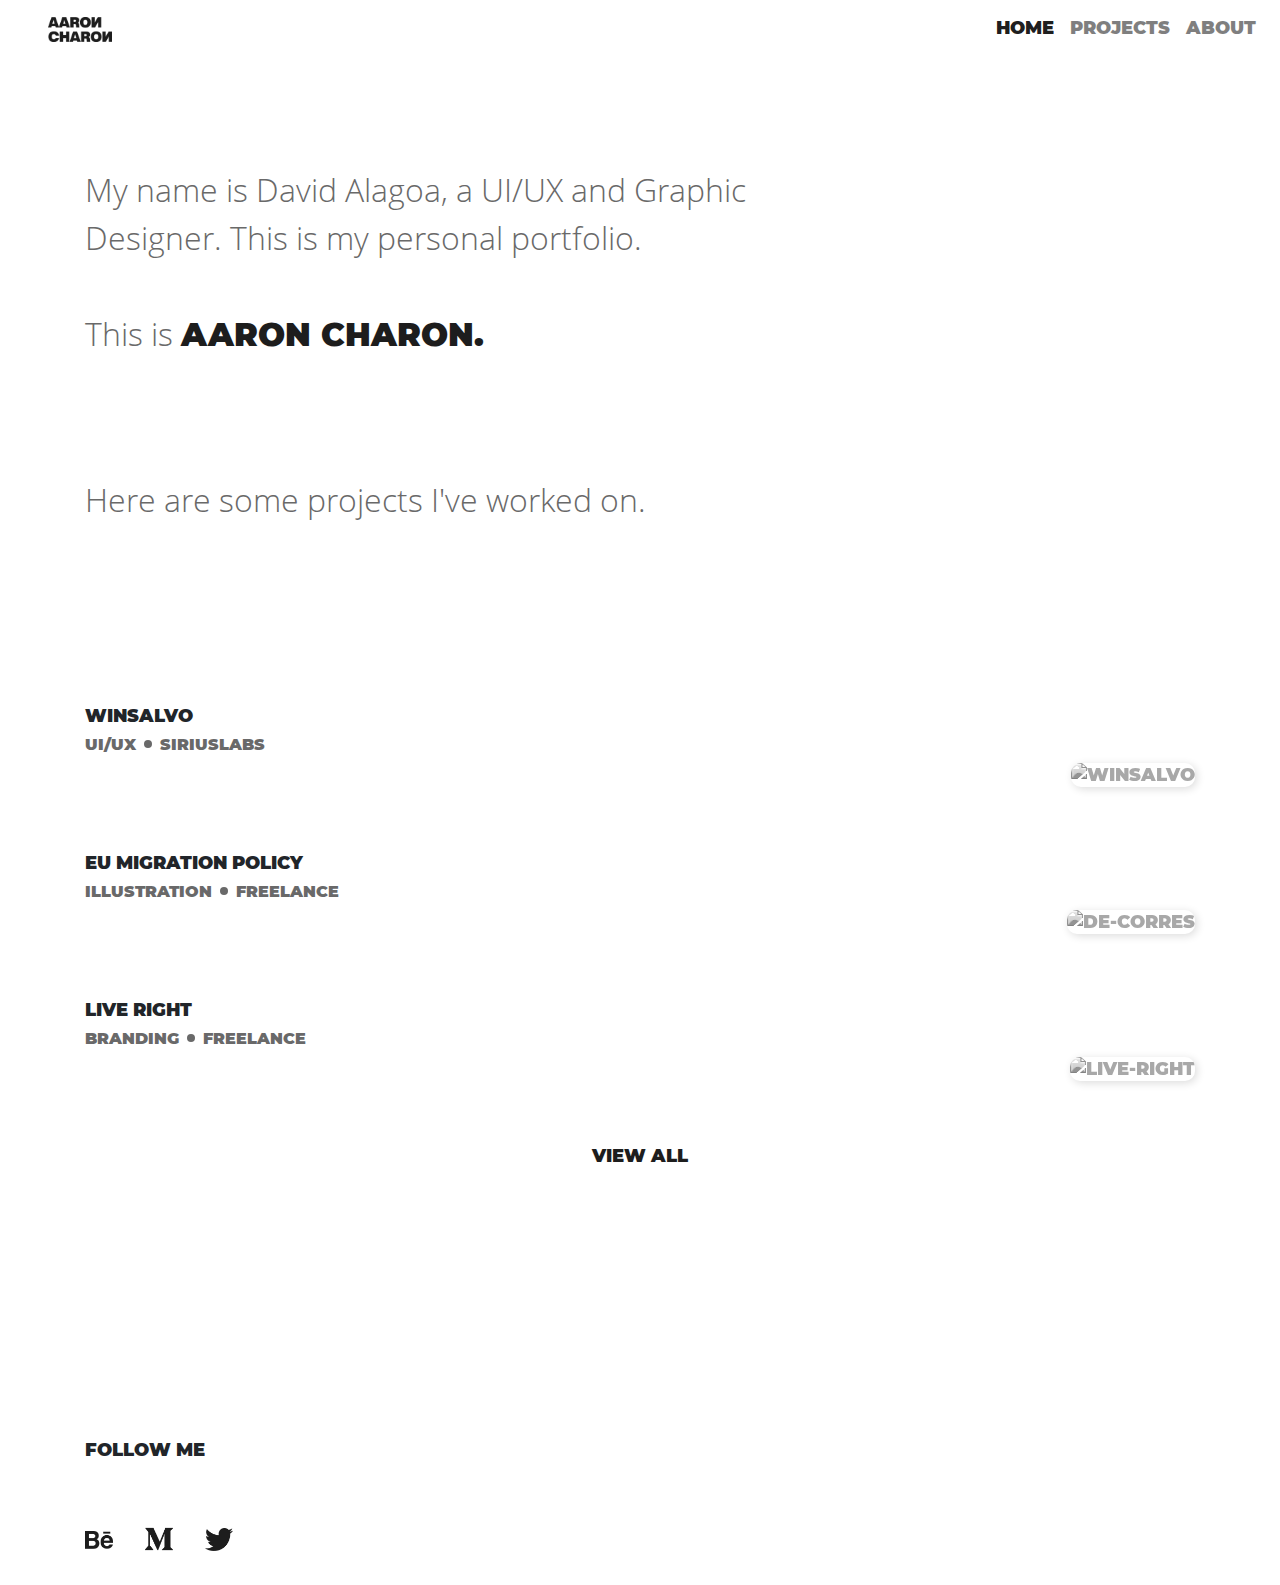
==== commit 8dc99e3b: "Testing removal of .html" ====
--- a/index.html
+++ b/index.html
@@ -11,18 +11,17 @@
     <title>Aaron Charon: A Personal Portfolio</title>
 
     <!-- Bootstrap CSS File -->
-    <!-- <link rel="stylesheet" href="/css/bootstrap.min.css"> -->
+    <link rel="stylesheet" href="/css/bootstrap.min.css" />
 
     <!-- CSS File -->
     <link rel="stylesheet" href="/css/style.css" />
     <link rel="stylesheet" href="/css/mobile.css" />
-    <link rel="stylesheet" href="/css/fonts.css" />
 
     <!-- Font files -->
     <link href="https://fonts.googleapis.com/css?family=Montserrat:900&display=swap" rel="stylesheet" />
     <link href="https://fonts.googleapis.com/css?family=Open+Sans:300&display=swap" rel="stylesheet" />
 
-    <!-- Favicon -->
+    <!-- Fsvicon -->
     <link rel="shortcut icon" href="logos\ac-favicon.png" type="image/x-icon" />
 
     <!-- Back to Top -->
@@ -31,22 +30,29 @@
 
 <body>
     <!-- Start Header section -->
-    <header>
-        <div class="nav-container">
-            <a class="navbar-brand" href="/index.html"><img src="/logos/ac-typemark.png" class="aaron-charon-logo" alt="logo" />
-            </a>
-            <nav class="navbar">
-                <ul class="nav-link">
-                    <li>
-                        <a href="/index.html" class="active">Home</a>
-                    </li>
-                    <li>
-                        <a href="/projects.html">Projects</a>
-                    </li>
-                    <li>
-                        <a href="/about.html ">About</a>
-                    </li>
-                </ul>
+    <header class="header-section">
+        <div class="main-menu">
+            <nav class="navbar navbar-expand-lg navbar-light">
+                <a class="navbar-brand" href="/index.html"><img src="/logos/ac-typemark.png" class="aaron-charon-logo" alt="logo" />
+                </a>
+                <button class="navbar-toggler" type="button" data-toggle="collapse" data-target="#navbarNav" aria-controls="navbarNav" aria-expanded="false" aria-label="Toggle navigation">
+            <span class="navbar-toggler-icon"></span>
+          </button>
+                <div class="collapse navbar-collapse" id="navbarNav">
+                    <div class="mr-auto"></div>
+                    <ul class="navbar-nav">
+                        <li class="nav-item active">
+                            <a class="nav-link" href="/index">Home <span class="sr-only">(current)</span></a
+                >
+              </li>
+              <li class="nav-item">
+                <a class="nav-link" href="/projects">Projects</a>
+                        </li>
+                        <li class="nav-item">
+                            <a class="nav-link" href="/about">About</a>
+                        </li>
+                    </ul>
+                </div>
             </nav>
         </div>
     </header>
@@ -57,7 +63,7 @@
         <!-- Start banner area -->
         <div class="site-banner">
             <div class="container">
-                <a href="javascript: " id="back-to-top "><i class="icon-chevron-up"></i
+                <a href="javascript:" id="back-to-top"><i class="icon-chevron-up"></i
           ></a>
                 <div class="row">
                     <div class="col-lg-8 col-md-12 site-title">
@@ -91,8 +97,8 @@
                     </div>
 
                     <div class="d-flex justify-content-end">
-                        <a href="https://medium.com/siriuslabs/ui-ux-case-study-winsalvo-1d89112f8687 " target="_blank " class="wrap text-decoration-none">
-                            <img src="https://res.cloudinary.com/davidalagoa/image/upload/v1584701151/aaron-charon/winsalvo_bq5gl0.png " class="project-img" alt="WinSalvo " />
+                        <a href="https://medium.com/siriuslabs/ui-ux-case-study-winsalvo-1d89112f8687" target="_blank" class="wrap text-decoration-none">
+                            <img src="https://res.cloudinary.com/davidalagoa/image/upload/v1584701151/aaron-charon/winsalvo_bq5gl0.png" class="project-img" alt="WinSalvo" />
                         </a>
                     </div>
                 </div>
@@ -109,8 +115,8 @@
                     </div>
 
                     <div class="d-flex justify-content-end">
-                        <a href="/eu-migration.html " class="wrap text-decoration-none">
-                            <img src="https://res.cloudinary.com/davidalagoa/image/upload/v1584701201/aaron-charon/de-corres/de-correspondent-1_s6sy2f.png " class="project-img" alt="de-corres " />
+                        <a href="/eu-migration.html" class="wrap text-decoration-none">
+                            <img src="https://res.cloudinary.com/davidalagoa/image/upload/v1584701201/aaron-charon/de-corres/de-correspondent-1_s6sy2f.png" class="project-img" alt="de-corres" />
                         </a>
                     </div>
                 </div>
@@ -127,13 +133,13 @@
                     </div>
 
                     <div class="d-flex justify-content-end">
-                        <a href="/live-right.html " class="wrap text-decoration-none">
-                            <img src="https://res.cloudinary.com/davidalagoa/image/upload/v1584701242/aaron-charon/live-right/live-right-intro_wbtwtz.png " class="project-img" alt="live-right " />
+                        <a href="/live-right.html" class="wrap text-decoration-none">
+                            <img src="https://res.cloudinary.com/davidalagoa/image/upload/v1584701242/aaron-charon/live-right/live-right-intro_wbtwtz.png" class="project-img" alt="live-right" />
                         </a>
                     </div>
 
                     <div class="view-all">
-                        <a href="/projects.html " class="link text-uppercase">view all</a>
+                        <a href="/projects.html" class="link text-uppercase">view all</a>
                     </div>
                 </div>
             </div>
@@ -151,15 +157,15 @@
 
             <div class="socials text-uppercase">
                 <div class="social-icons">
-                    <a href="https://www.behance.net/davidalagoa " class="sm-link" target="_blank "><img src="/img/social-media/behance.png " class="sm-icon" alt="behance " /></a>
+                    <a href="https://www.behance.net/davidalagoa " class="sm-link" target="_blank "><img src="/img/social-media/behance.png " class="sm-icon" alt="behance" /></a>
                 </div>
 
                 <div class="social-icons">
-                    <a href="https://medium.com/@davidalagoa " class="sm-link" target="_blank "><img src="/img/social-media/medium.png " class="sm-icon" alt="medium " /></a>
+                    <a href="https://medium.com/@davidalagoa " class="sm-link" target="_blank "><img src="/img/social-media/medium.png " class="sm-icon" alt="medium" /></a>
                 </div>
 
                 <div class="social-icons">
-                    <a href="https://twitter.com/MrAaronCharon " class="sm-link" target="_blank "><img src="/img/social-media/twitter.png " class="sm-icon" alt="twitter " /></a>
+                    <a href="https://twitter.com/ColorMeNoir " class="sm-link" target="_blank "><img src="/img/social-media/twitter.png " class="sm-icon" alt="twitter" /></a>
                 </div>
             </div>
         </div>
@@ -167,11 +173,11 @@
     <!-- End Footer -->
 
     <!-- Jquery File -->
-    <!-- <script src="/js/jquery-3.4.1.js "></script> -->
+    <script src="/js/jquery-3.4.1.js"></script>
     <!-- Bootstrap JS File -->
-    <!-- <script src="/js/bootstrap.min.js "></script> -->
+    <script src="/js/bootstrap.min.js"></script>
     <!-- Main JS File -->
-    <script src="js/main.js "></script>
+    <script src="js/main.js"></script>
 </body>
 
 </html>--- a/css/style.css
+++ b/css/style.css
@@ -81,37 +81,6 @@
 .nav-link li .active {
     color: var(--color-1);
 }
-
-
-/* .navbar-container {
-    display: flex;
-    padding: 0 64px;
-    box-shadow: var(--box-shadow);
-    background-color: #ffffff;
-}
-
-.navbar-container {
-    display: flex;
-    flex-direction: row;
-    justify-content: space-between;
-    align-items: center;
-}
-
-.nav-link {
-    font-family: var(--montserrat);
-    text-transform: uppercase;
-    font-size: var(--caption);
-    line-height: var(--caption-line-height);
-    text-align: center;
-}
-
-.header-section .main-menu .navbar-nav .active a {
-    color: var(--color-1);
-}
-
-.header-section .main-menu .navbar-nav a:hover {
-    color: var(--color-1);
-} */
 
 
 /* End nav styles*/
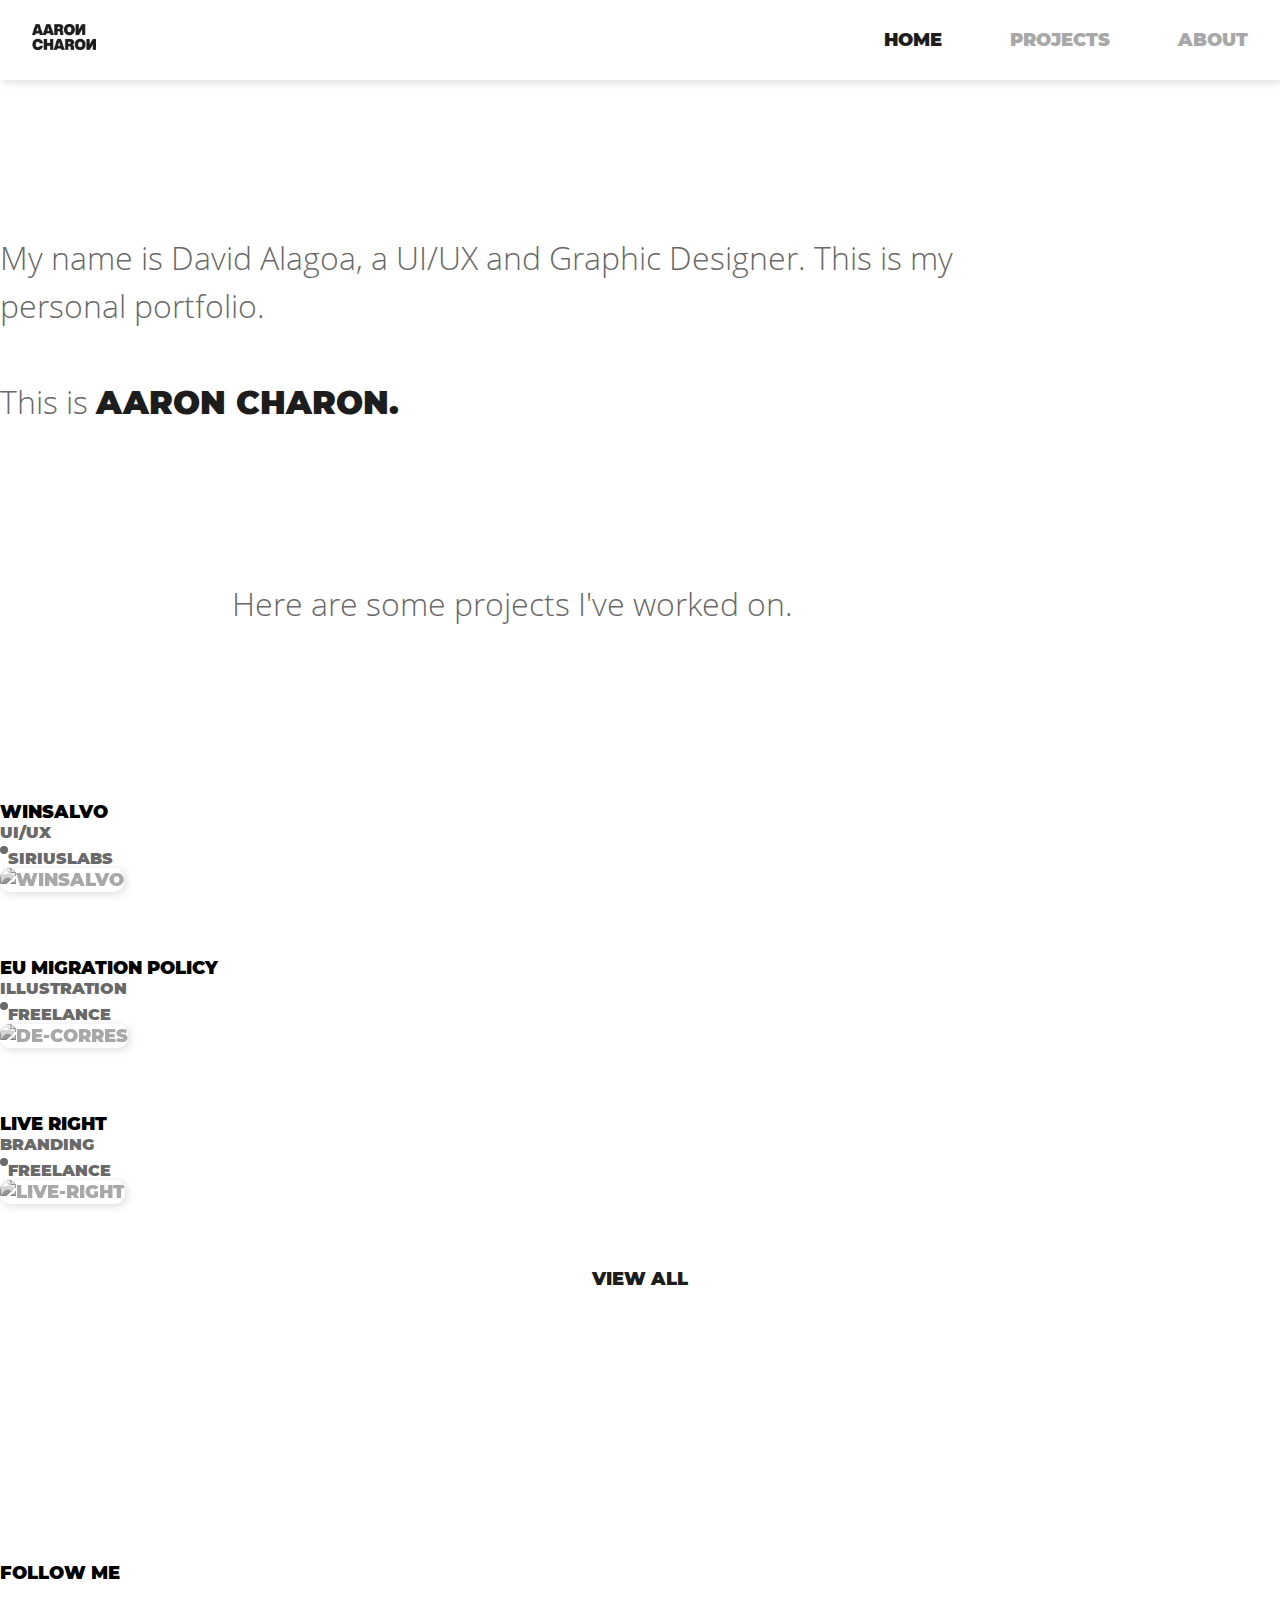
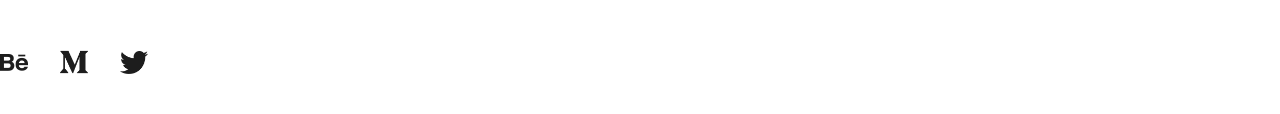
==== commit 72a3834d: "Restyling site-title" ====
--- a/index.html
+++ b/index.html
@@ -11,17 +11,18 @@
     <title>Aaron Charon: A Personal Portfolio</title>
 
     <!-- Bootstrap CSS File -->
-    <link rel="stylesheet" href="/css/bootstrap.min.css" />
+    <!-- <link rel="stylesheet" href="/css/bootstrap.min.css"> -->
 
     <!-- CSS File -->
     <link rel="stylesheet" href="/css/style.css" />
     <link rel="stylesheet" href="/css/mobile.css" />
+    <link rel="stylesheet" href="/css/fonts.css" />
 
     <!-- Font files -->
     <link href="https://fonts.googleapis.com/css?family=Montserrat:900&display=swap" rel="stylesheet" />
     <link href="https://fonts.googleapis.com/css?family=Open+Sans:300&display=swap" rel="stylesheet" />
 
-    <!-- Fsvicon -->
+    <!-- Favicon -->
     <link rel="shortcut icon" href="logos\ac-favicon.png" type="image/x-icon" />
 
     <!-- Back to Top -->
@@ -30,29 +31,22 @@
 
 <body>
     <!-- Start Header section -->
-    <header class="header-section">
-        <div class="main-menu">
-            <nav class="navbar navbar-expand-lg navbar-light">
-                <a class="navbar-brand" href="/index.html"><img src="/logos/ac-typemark.png" class="aaron-charon-logo" alt="logo" />
-                </a>
-                <button class="navbar-toggler" type="button" data-toggle="collapse" data-target="#navbarNav" aria-controls="navbarNav" aria-expanded="false" aria-label="Toggle navigation">
-            <span class="navbar-toggler-icon"></span>
-          </button>
-                <div class="collapse navbar-collapse" id="navbarNav">
-                    <div class="mr-auto"></div>
-                    <ul class="navbar-nav">
-                        <li class="nav-item active">
-                            <a class="nav-link" href="/index">Home <span class="sr-only">(current)</span></a
-                >
-              </li>
-              <li class="nav-item">
-                <a class="nav-link" href="/projects">Projects</a>
-                        </li>
-                        <li class="nav-item">
-                            <a class="nav-link" href="/about">About</a>
-                        </li>
-                    </ul>
-                </div>
+    <header>
+        <div class="nav-container">
+            <a class="navbar-brand" href="/index.html"><img src="/logos/ac-typemark.png" class="aaron-charon-logo" alt="logo" />
+            </a>
+            <nav class="navbar">
+                <ul class="nav-link">
+                    <li>
+                        <a href="/index.html" class="active">Home</a>
+                    </li>
+                    <li>
+                        <a href="/projects.html">Projects</a>
+                    </li>
+                    <li>
+                        <a href="/about.html ">About</a>
+                    </li>
+                </ul>
             </nav>
         </div>
     </header>
@@ -63,19 +57,15 @@
         <!-- Start banner area -->
         <div class="site-banner">
             <div class="container">
-                <a href="javascript:" id="back-to-top"><i class="icon-chevron-up"></i
+                <a href="javascript: " id="back-to-top "><i class="icon-chevron-up"></i
           ></a>
-                <div class="row">
-                    <div class="col-lg-8 col-md-12 site-title">
-                        <h1 class="title-text">
-                            My name is David Alagoa, a UI/UX and Graphic Designer. This is my personal portfolio.<br /><br />This is
-                            <span class="aaron-special">AARON CHARON.</span>
-                        </h1>
-                    </div>
+                <div class="site-title">
+                    <h1 class="title-text">
+                        My name is David Alagoa, a UI/UX and Graphic Designer. This is my personal portfolio.<br /><br />This is
+                        <span class="aaron-special">AARON CHARON.</span>
+                    </h1>
 
-                    <div class="col-lg-8 col-md-12 site-title">
-                        <h1 class="title-text">Here are some projects I've worked on.</h1>
-                    </div>
+                    <h1 class="title-text">Here are some projects I've worked on.</h1>
                 </div>
             </div>
         </div>
@@ -97,8 +87,8 @@
                     </div>
 
                     <div class="d-flex justify-content-end">
-                        <a href="https://medium.com/siriuslabs/ui-ux-case-study-winsalvo-1d89112f8687" target="_blank" class="wrap text-decoration-none">
-                            <img src="https://res.cloudinary.com/davidalagoa/image/upload/v1584701151/aaron-charon/winsalvo_bq5gl0.png" class="project-img" alt="WinSalvo" />
+                        <a href="https://medium.com/siriuslabs/ui-ux-case-study-winsalvo-1d89112f8687 " target="_blank " class="wrap text-decoration-none">
+                            <img src="https://res.cloudinary.com/davidalagoa/image/upload/v1584701151/aaron-charon/winsalvo_bq5gl0.png " class="project-img" alt="WinSalvo " />
                         </a>
                     </div>
                 </div>
@@ -115,8 +105,8 @@
                     </div>
 
                     <div class="d-flex justify-content-end">
-                        <a href="/eu-migration.html" class="wrap text-decoration-none">
-                            <img src="https://res.cloudinary.com/davidalagoa/image/upload/v1584701201/aaron-charon/de-corres/de-correspondent-1_s6sy2f.png" class="project-img" alt="de-corres" />
+                        <a href="/eu-migration.html " class="wrap text-decoration-none">
+                            <img src="https://res.cloudinary.com/davidalagoa/image/upload/v1584701201/aaron-charon/de-corres/de-correspondent-1_s6sy2f.png " class="project-img" alt="de-corres " />
                         </a>
                     </div>
                 </div>
@@ -133,13 +123,13 @@
                     </div>
 
                     <div class="d-flex justify-content-end">
-                        <a href="/live-right.html" class="wrap text-decoration-none">
-                            <img src="https://res.cloudinary.com/davidalagoa/image/upload/v1584701242/aaron-charon/live-right/live-right-intro_wbtwtz.png" class="project-img" alt="live-right" />
+                        <a href="/live-right.html " class="wrap text-decoration-none">
+                            <img src="https://res.cloudinary.com/davidalagoa/image/upload/v1584701242/aaron-charon/live-right/live-right-intro_wbtwtz.png " class="project-img" alt="live-right " />
                         </a>
                     </div>
 
                     <div class="view-all">
-                        <a href="/projects.html" class="link text-uppercase">view all</a>
+                        <a href="/projects.html " class="link text-uppercase">view all</a>
                     </div>
                 </div>
             </div>
@@ -157,15 +147,15 @@
 
             <div class="socials text-uppercase">
                 <div class="social-icons">
-                    <a href="https://www.behance.net/davidalagoa " class="sm-link" target="_blank "><img src="/img/social-media/behance.png " class="sm-icon" alt="behance" /></a>
+                    <a href="https://www.behance.net/davidalagoa " class="sm-link" target="_blank "><img src="/img/social-media/behance.png " class="sm-icon" alt="behance " /></a>
                 </div>
 
                 <div class="social-icons">
-                    <a href="https://medium.com/@davidalagoa " class="sm-link" target="_blank "><img src="/img/social-media/medium.png " class="sm-icon" alt="medium" /></a>
+                    <a href="https://medium.com/@davidalagoa " class="sm-link" target="_blank "><img src="/img/social-media/medium.png " class="sm-icon" alt="medium " /></a>
                 </div>
 
                 <div class="social-icons">
-                    <a href="https://twitter.com/ColorMeNoir " class="sm-link" target="_blank "><img src="/img/social-media/twitter.png " class="sm-icon" alt="twitter" /></a>
+                    <a href="https://twitter.com/MrAaronCharon " class="sm-link" target="_blank "><img src="/img/social-media/twitter.png " class="sm-icon" alt="twitter " /></a>
                 </div>
             </div>
         </div>
@@ -173,11 +163,11 @@
     <!-- End Footer -->
 
     <!-- Jquery File -->
-    <script src="/js/jquery-3.4.1.js"></script>
+    <!-- <script src="/js/jquery-3.4.1.js "></script> -->
     <!-- Bootstrap JS File -->
-    <script src="/js/bootstrap.min.js"></script>
+    <!-- <script src="/js/bootstrap.min.js "></script> -->
     <!-- Main JS File -->
-    <script src="js/main.js"></script>
+    <script src="js/main.js "></script>
 </body>
 
 </html>--- a/css/style.css
+++ b/css/style.css
@@ -201,6 +201,14 @@
 
 .site-main {
     padding-bottom: 15rem;
+}
+
+.site-title {
+    display: flex;
+    flex-direction: column;
+    justify-content: flex-start;
+    align-items: center;
+    width: 80%;
 }
 
 .project-section {
--- a/css/fonts.css
+++ b/css/fonts.css
@@ -0,0 +1,9 @@
+@font-face {
+    font-family: "Montserrat Black";
+    src: url('/fonts/Montserrat/Montserrat-Black.ttf');
+}
+
+@font-face {
+    font-family: 'Open Sans Light';
+    src: url('/fonts/Open_Sans/OpenSans-Light.ttf');
+}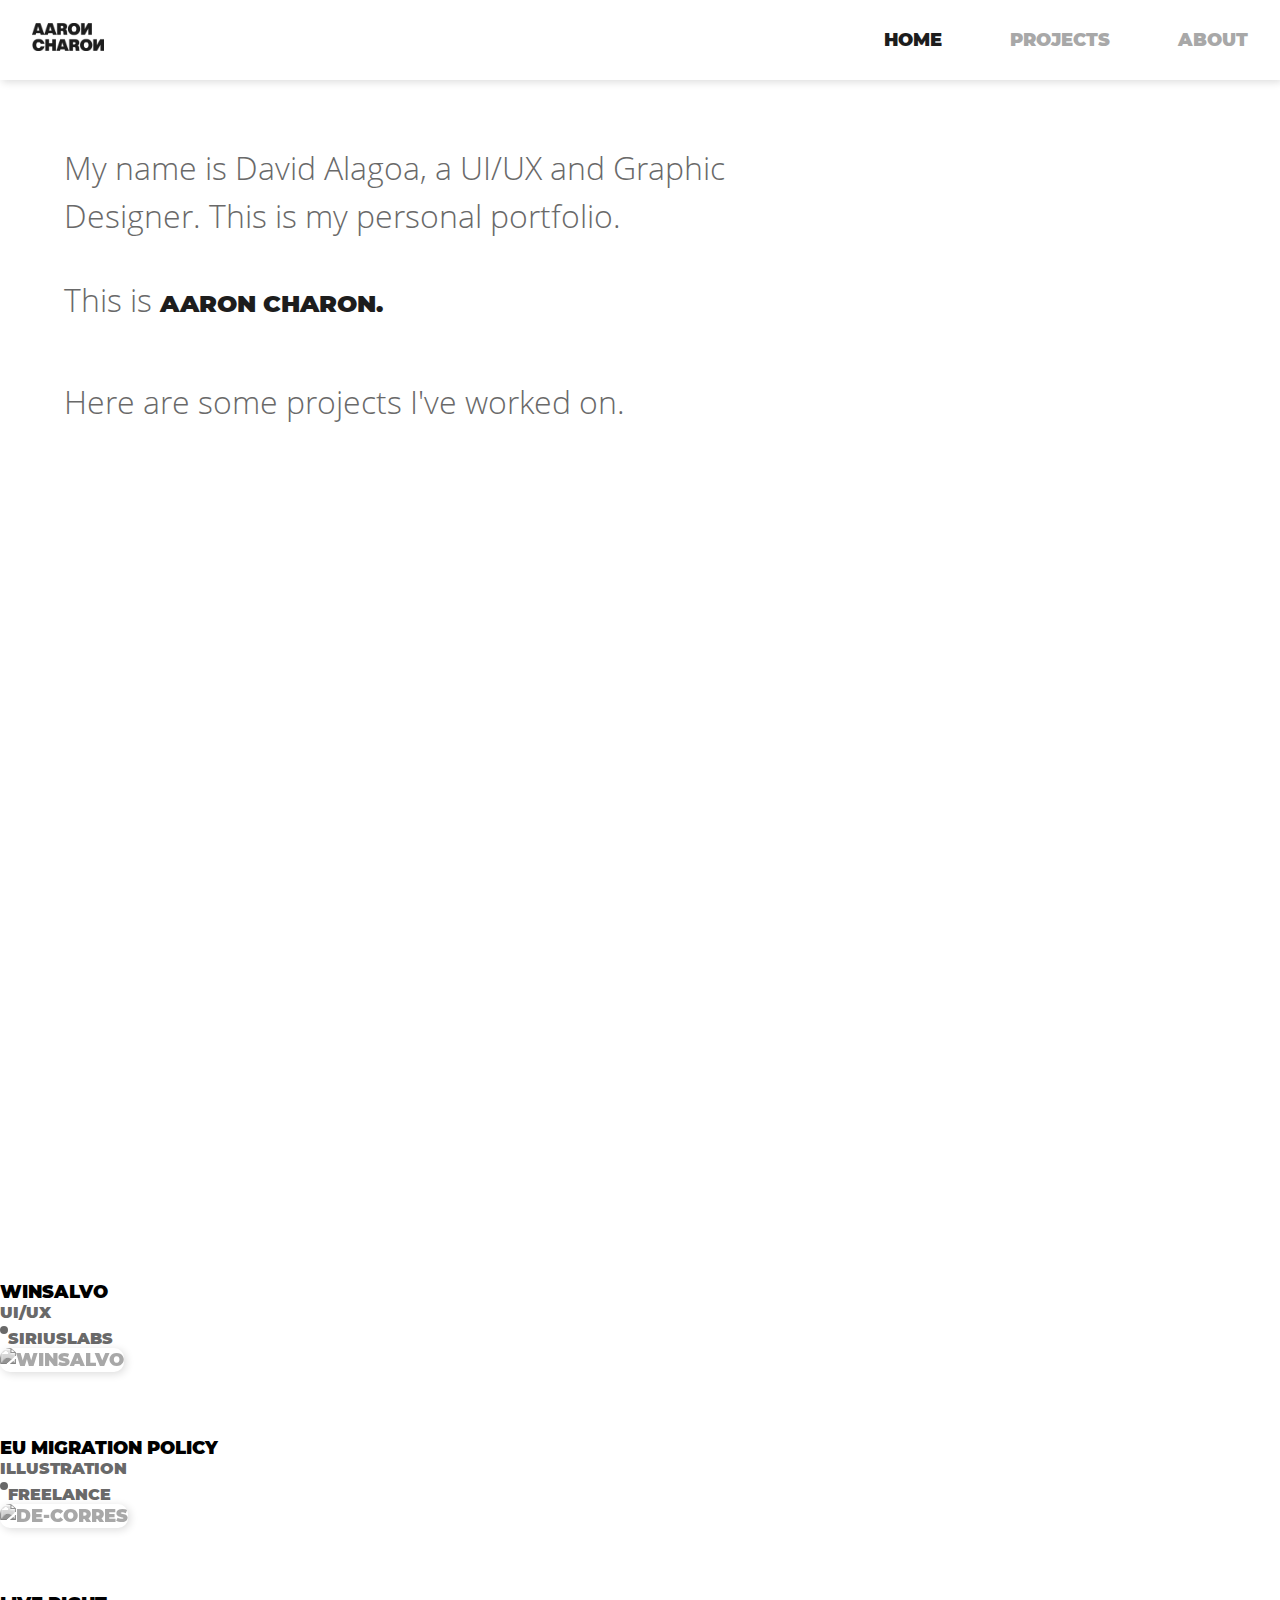
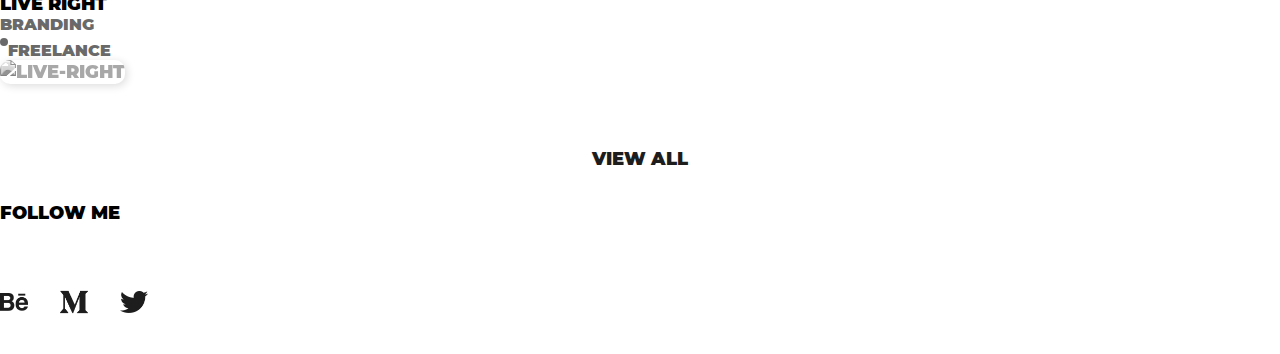
==== commit a517afa4: "Update home page intro" ====
--- a/index.html
+++ b/index.html
@@ -55,18 +55,22 @@
     <!-- Start Main Section -->
     <main class="site-main">
         <!-- Start banner area -->
-        <div class="site-banner">
-            <div class="container">
-                <a href="javascript: " id="back-to-top "><i class="icon-chevron-up"></i
-          ></a>
-                <div class="site-title">
-                    <h1 class="title-text">
-                        My name is David Alagoa, a UI/UX and Graphic Designer. This is my personal portfolio.<br /><br />This is
-                        <span class="aaron-special">AARON CHARON.</span>
-                    </h1>
+        <!-- <div class="back-to-top">
+            <a href="javascript: " id="back-to-top "><i class="icon-chevron-up"></i
+        ></a>
+        </div> -->
 
-                    <h1 class="title-text">Here are some projects I've worked on.</h1>
-                </div>
+        <div class="banner-container">
+            <div class="site-title">
+                <h1 class="title-text">
+                    My name is David Alagoa, a UI/UX and Graphic Designer. This is my personal portfolio.
+                </h1>
+                <br /><br />
+                <h1 class="title-text">
+                    This is <span class="aaron-special">AARON CHARON.</span>
+                </h1>
+                <br /><br /><br />
+                <h1 class="title-text">Here are some projects I've worked on.</h1>
             </div>
         </div>
         <!-- End banner area -->
--- a/css/style.css
+++ b/css/style.css
@@ -55,7 +55,7 @@
 }
 
 .aaron-charon-logo {
-    width: 64px;
+    width: 72px;
     height: auto;
     cursor: pointer;
 }
@@ -89,19 +89,20 @@
 /* ----------------------------------------------------------------------------------------- */
 
 
-/* Text Styles */
-
-.site-main .site-banner .site-title h1 {
+/* Banner area */
+
+.site-main .banner-container .site-title h1 {
     color: var(--color-2);
-    padding-top: 15%;
-}
-
-.site-main .site-banner .site-title span {
-    color: var(--color-1);
-    font-family: var(--montserrat);
-    font-weight: bolder;
-    font-size: var(--title);
-    line-height: var(--title-line-height);
+}
+
+.banner-container .site-title {
+    display: flex;
+    flex-direction: column;
+    justify-content: flex-start;
+    align-items: baseline;
+    width: 60%;
+    height: 100vh;
+    margin: 64px;
 }
 
 .aaron-special {
@@ -111,6 +112,9 @@
     font-size: var(--body-text);
     line-height: var(--body-line-height);
 }
+
+
+/* End banner area */
 
 .title {
     font: normal normal normal var(--caption) var(--montserrat);
@@ -198,18 +202,6 @@
 
 
 /* Alignment Styles */
-
-.site-main {
-    padding-bottom: 15rem;
-}
-
-.site-title {
-    display: flex;
-    flex-direction: column;
-    justify-content: flex-start;
-    align-items: center;
-    width: 80%;
-}
 
 .project-section {
     margin-top: 64px;
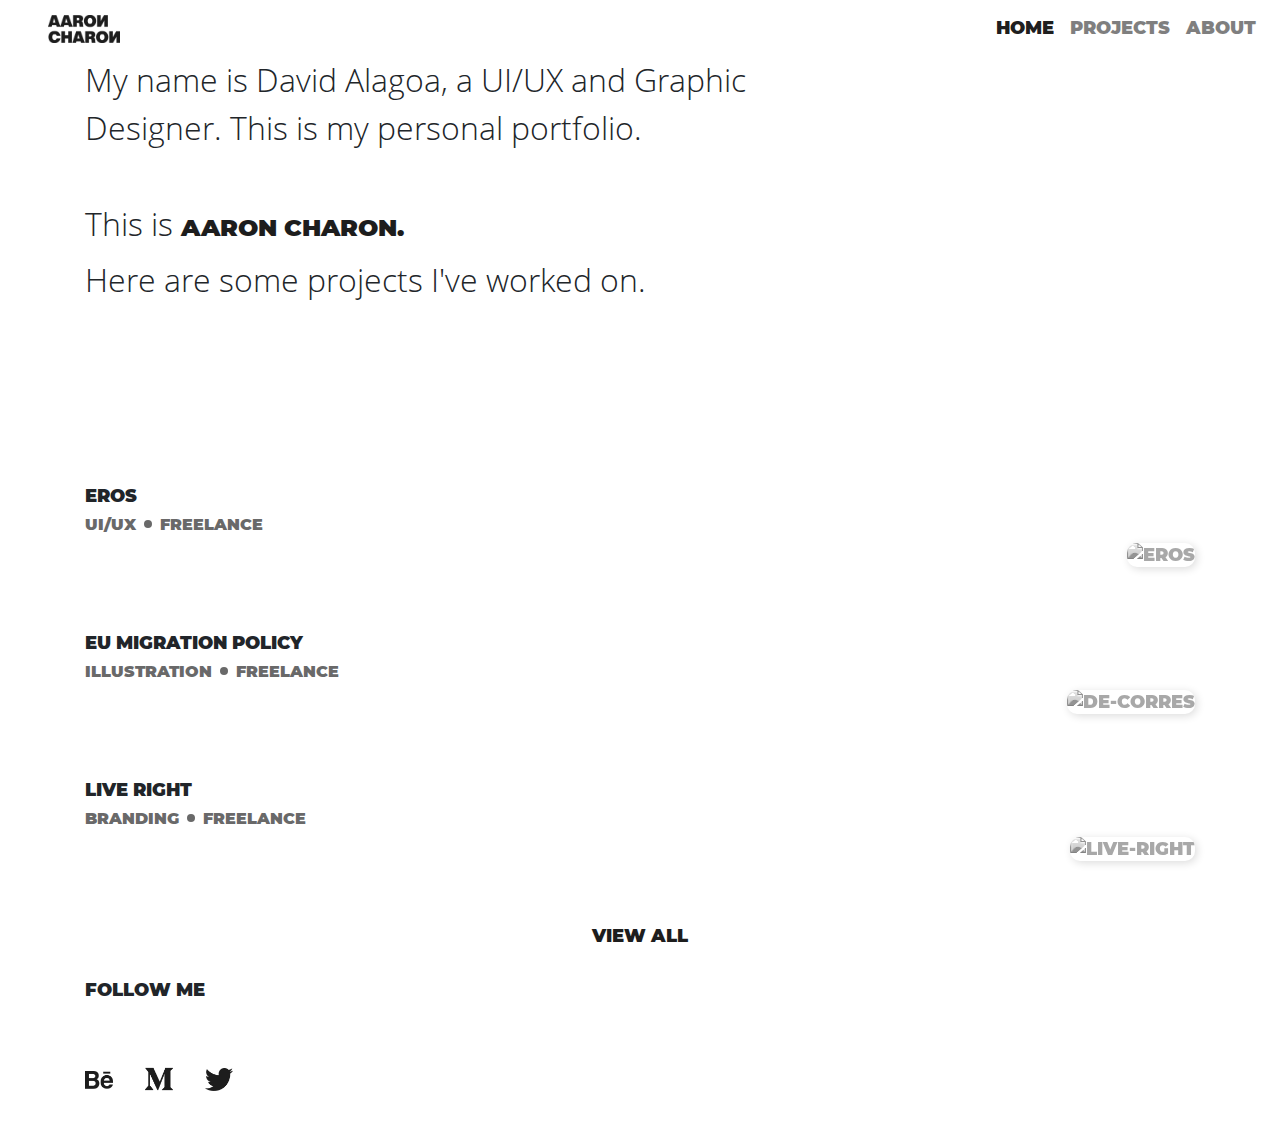
==== commit 3d2eb79d: "Added Eros" ====
--- a/index.html
+++ b/index.html
@@ -11,18 +11,17 @@
     <title>Aaron Charon: A Personal Portfolio</title>
 
     <!-- Bootstrap CSS File -->
-    <!-- <link rel="stylesheet" href="/css/bootstrap.min.css"> -->
+    <link rel="stylesheet" href="/css/bootstrap.min.css" />
 
     <!-- CSS File -->
     <link rel="stylesheet" href="/css/style.css" />
     <link rel="stylesheet" href="/css/mobile.css" />
-    <link rel="stylesheet" href="/css/fonts.css" />
 
     <!-- Font files -->
     <link href="https://fonts.googleapis.com/css?family=Montserrat:900&display=swap" rel="stylesheet" />
     <link href="https://fonts.googleapis.com/css?family=Open+Sans:300&display=swap" rel="stylesheet" />
 
-    <!-- Favicon -->
+    <!-- Fsvicon -->
     <link rel="shortcut icon" href="logos\ac-favicon.png" type="image/x-icon" />
 
     <!-- Back to Top -->
@@ -31,22 +30,29 @@
 
 <body>
     <!-- Start Header section -->
-    <header>
-        <div class="nav-container">
-            <a class="navbar-brand" href="/index.html"><img src="/logos/ac-typemark.png" class="aaron-charon-logo" alt="logo" />
-            </a>
-            <nav class="navbar">
-                <ul class="nav-link">
-                    <li>
-                        <a href="/index.html" class="active">Home</a>
-                    </li>
-                    <li>
-                        <a href="/projects.html">Projects</a>
-                    </li>
-                    <li>
-                        <a href="/about.html ">About</a>
-                    </li>
-                </ul>
+    <header class="header-section">
+        <div class="main-menu">
+            <nav class="navbar navbar-expand-lg navbar-light">
+                <a class="navbar-brand" href="/index.html"><img src="/logos/ac-typemark.png" class="aaron-charon-logo" alt="logo" />
+                </a>
+                <button class="navbar-toggler" type="button" data-toggle="collapse" data-target="#navbarNav" aria-controls="navbarNav" aria-expanded="false" aria-label="Toggle navigation">
+            <span class="navbar-toggler-icon"></span>
+          </button>
+                <div class="collapse navbar-collapse" id="navbarNav">
+                    <div class="mr-auto"></div>
+                    <ul class="navbar-nav">
+                        <li class="nav-item active">
+                            <a class="nav-link" href="/index">Home <span class="sr-only">(current)</span></a
+                >
+              </li>
+              <li class="nav-item">
+                <a class="nav-link" href="/projects">Projects</a>
+                        </li>
+                        <li class="nav-item">
+                            <a class="nav-link" href="/about">About</a>
+                        </li>
+                    </ul>
+                </div>
             </nav>
         </div>
     </header>
@@ -55,22 +61,22 @@
     <!-- Start Main Section -->
     <main class="site-main">
         <!-- Start banner area -->
-        <!-- <div class="back-to-top">
-            <a href="javascript: " id="back-to-top "><i class="icon-chevron-up"></i
-        ></a>
-        </div> -->
+        <div class="site-banner">
+            <div class="container">
+                <a href="javascript:" id="back-to-top"><i class="icon-chevron-up"></i
+          ></a>
+                <div class="row">
+                    <div class="col-lg-8 col-md-12 site-title">
+                        <h1 class="title-text">
+                            My name is David Alagoa, a UI/UX and Graphic Designer. This is my personal portfolio.<br /><br />This is
+                            <span class="aaron-special">AARON CHARON.</span>
+                        </h1>
+                    </div>
 
-        <div class="banner-container">
-            <div class="site-title">
-                <h1 class="title-text">
-                    My name is David Alagoa, a UI/UX and Graphic Designer. This is my personal portfolio.
-                </h1>
-                <br /><br />
-                <h1 class="title-text">
-                    This is <span class="aaron-special">AARON CHARON.</span>
-                </h1>
-                <br /><br /><br />
-                <h1 class="title-text">Here are some projects I've worked on.</h1>
+                    <div class="col-lg-8 col-md-12 site-title">
+                        <h1 class="title-text">Here are some projects I've worked on.</h1>
+                    </div>
+                </div>
             </div>
         </div>
         <!-- End banner area -->
@@ -81,18 +87,18 @@
             <div class="d-flex flex-column projects-preview">
                 <div class="project-section">
                     <div class="d-flex justify-content-start">
-                        <h5 class="project-name text-uppercase">WinSalvo</h5>
+                        <h5 class="project-name text-uppercase">Eros</h5>
                     </div>
 
                     <div class="d-flex flex-row">
                         <h6 class="project-type text-uppercase">ui/ux</h6>
                         <div class="dot-separator"></div>
-                        <h6 class="project-category text-uppercase">siriuslabs</h6>
+                        <h6 class="project-category text-uppercase">freelance</h6>
                     </div>
 
                     <div class="d-flex justify-content-end">
-                        <a href="https://medium.com/siriuslabs/ui-ux-case-study-winsalvo-1d89112f8687 " target="_blank " class="wrap text-decoration-none">
-                            <img src="https://res.cloudinary.com/davidalagoa/image/upload/v1584701151/aaron-charon/winsalvo_bq5gl0.png " class="project-img" alt="WinSalvo " />
+                        <a href="https://medium.com/siriuslabs/ui-ux-case-study-winsalvo-1d89112f8687" target="_blank" class="wrap text-decoration-none">
+                            <img src="https://res.cloudinary.com/davidalagoa/image/upload/v1584701151/aaron-charon/winsalvo_bq5gl0.png" class="project-img" alt="Eros" />
                         </a>
                     </div>
                 </div>
@@ -109,8 +115,8 @@
                     </div>
 
                     <div class="d-flex justify-content-end">
-                        <a href="/eu-migration.html " class="wrap text-decoration-none">
-                            <img src="https://res.cloudinary.com/davidalagoa/image/upload/v1584701201/aaron-charon/de-corres/de-correspondent-1_s6sy2f.png " class="project-img" alt="de-corres " />
+                        <a href="/eu-migration.html" class="wrap text-decoration-none">
+                            <img src="https://res.cloudinary.com/davidalagoa/image/upload/v1584701201/aaron-charon/de-corres/de-correspondent-1_s6sy2f.png" class="project-img" alt="de-corres" />
                         </a>
                     </div>
                 </div>
@@ -127,13 +133,13 @@
                     </div>
 
                     <div class="d-flex justify-content-end">
-                        <a href="/live-right.html " class="wrap text-decoration-none">
-                            <img src="https://res.cloudinary.com/davidalagoa/image/upload/v1584701242/aaron-charon/live-right/live-right-intro_wbtwtz.png " class="project-img" alt="live-right " />
+                        <a href="/live-right.html" class="wrap text-decoration-none">
+                            <img src="https://res.cloudinary.com/davidalagoa/image/upload/v1584701242/aaron-charon/live-right/live-right-intro_wbtwtz.png" class="project-img" alt="live-right" />
                         </a>
                     </div>
 
                     <div class="view-all">
-                        <a href="/projects.html " class="link text-uppercase">view all</a>
+                        <a href="/projects.html" class="link text-uppercase">view all</a>
                     </div>
                 </div>
             </div>
@@ -151,15 +157,15 @@
 
             <div class="socials text-uppercase">
                 <div class="social-icons">
-                    <a href="https://www.behance.net/davidalagoa " class="sm-link" target="_blank "><img src="/img/social-media/behance.png " class="sm-icon" alt="behance " /></a>
+                    <a href="https://www.behance.net/davidalagoa " class="sm-link" target="_blank "><img src="/img/social-media/behance.png " class="sm-icon" alt="behance" /></a>
                 </div>
 
                 <div class="social-icons">
-                    <a href="https://medium.com/@davidalagoa " class="sm-link" target="_blank "><img src="/img/social-media/medium.png " class="sm-icon" alt="medium " /></a>
+                    <a href="https://medium.com/@davidalagoa " class="sm-link" target="_blank "><img src="/img/social-media/medium.png " class="sm-icon" alt="medium" /></a>
                 </div>
 
                 <div class="social-icons">
-                    <a href="https://twitter.com/MrAaronCharon " class="sm-link" target="_blank "><img src="/img/social-media/twitter.png " class="sm-icon" alt="twitter " /></a>
+                    <a href="https://twitter.com/ColorMeNoir " class="sm-link" target="_blank "><img src="/img/social-media/twitter.png " class="sm-icon" alt="twitter" /></a>
                 </div>
             </div>
         </div>
@@ -167,11 +173,11 @@
     <!-- End Footer -->
 
     <!-- Jquery File -->
-    <!-- <script src="/js/jquery-3.4.1.js "></script> -->
+    <script src="/js/jquery-3.4.1.js"></script>
     <!-- Bootstrap JS File -->
-    <!-- <script src="/js/bootstrap.min.js "></script> -->
+    <script src="/js/bootstrap.min.js"></script>
     <!-- Main JS File -->
-    <script src="js/main.js "></script>
+    <script src="js/main.js"></script>
 </body>
 
 </html>